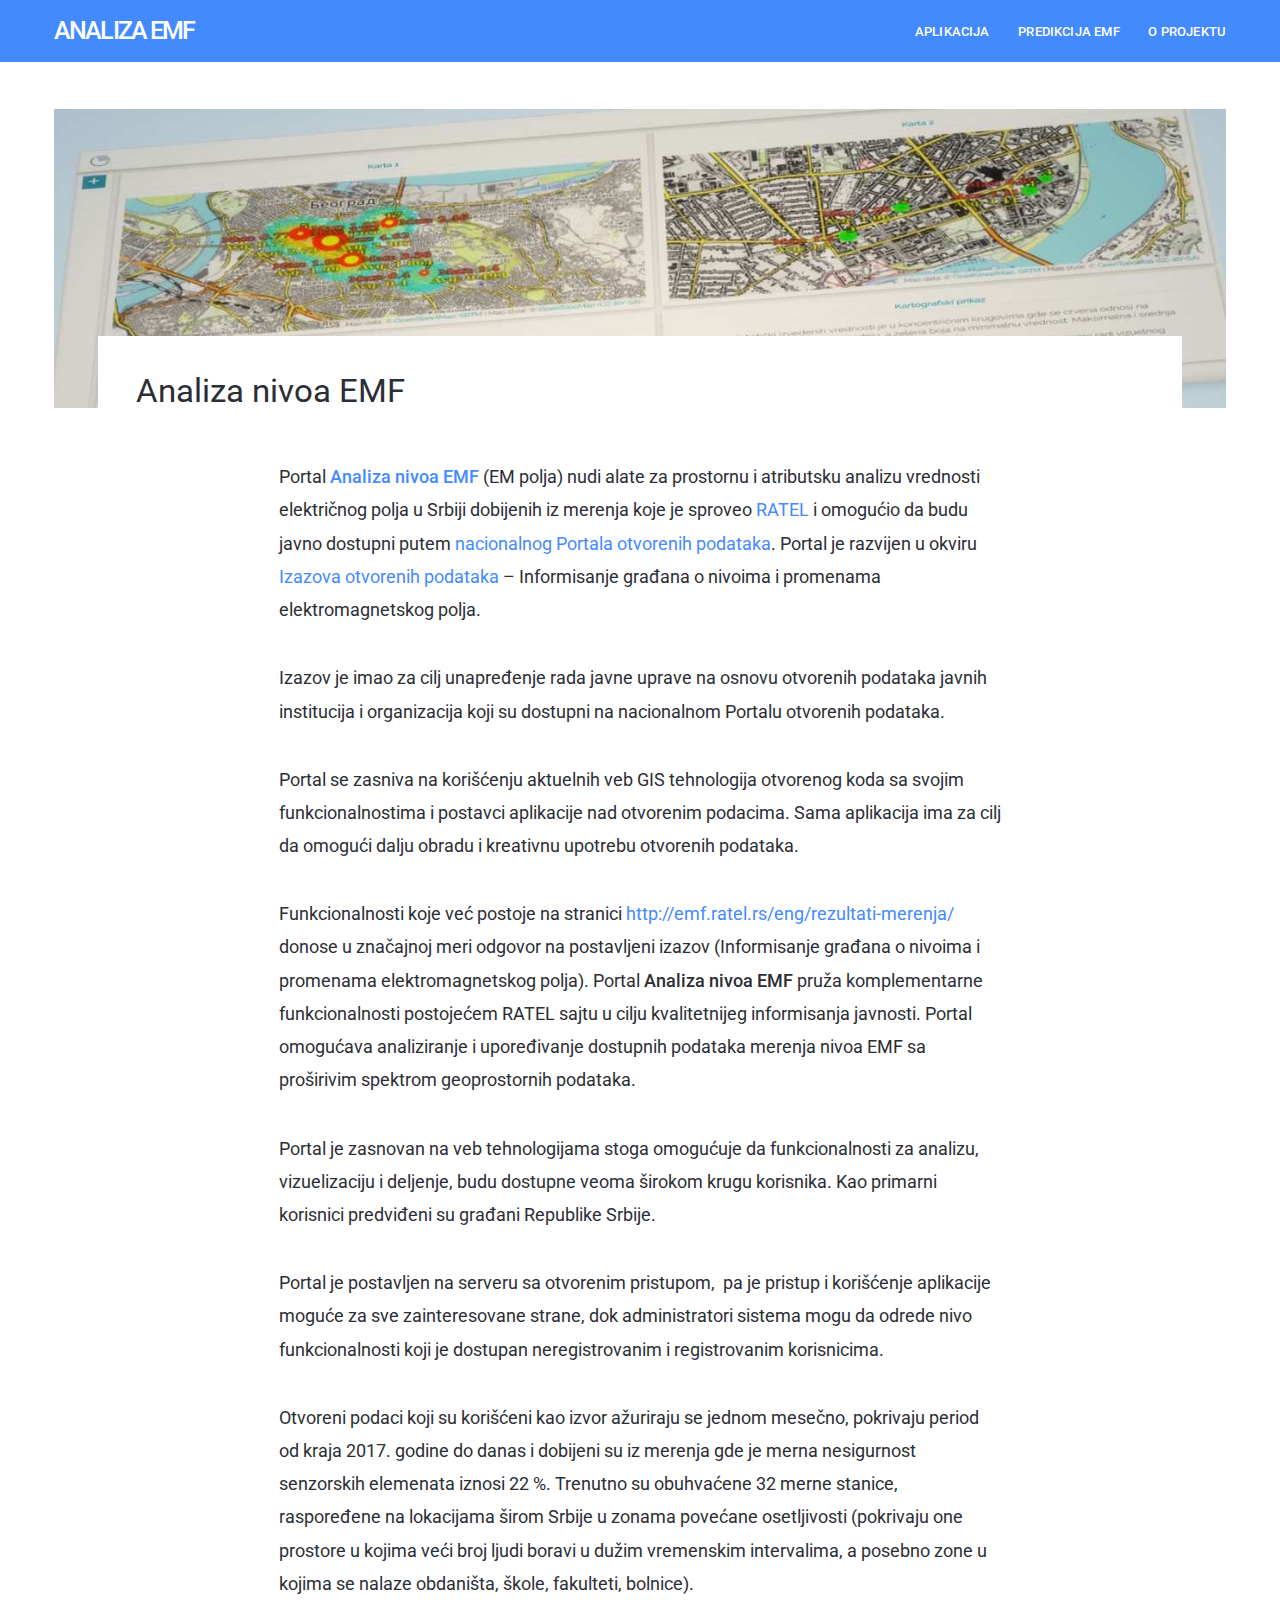
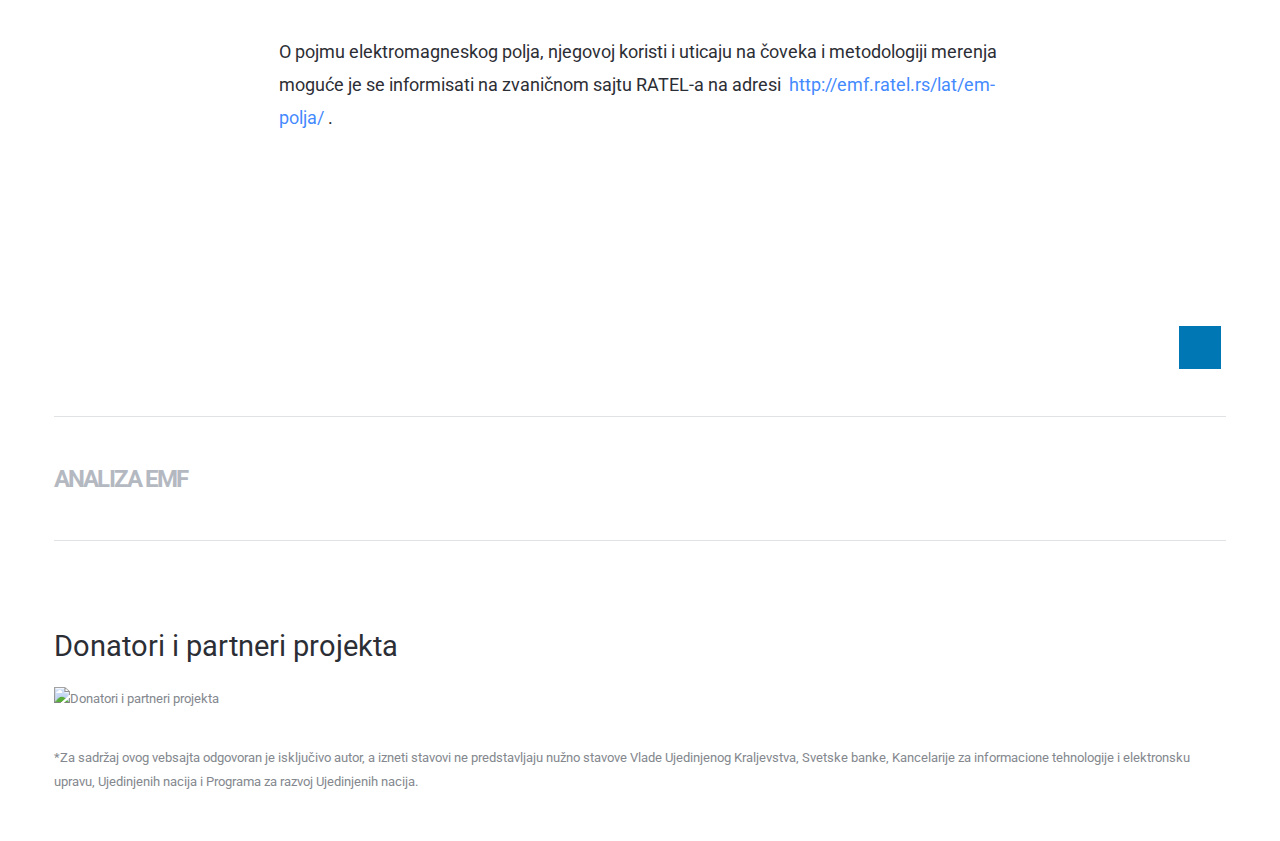
==== index.html @ 8dd2acf5 "Updated from Publii" ====
<!DOCTYPE html><html lang="sr"><head><meta charset="utf-8"><meta http-equiv="X-UA-Compatible" content="IE=edge"><meta name="viewport" content="width=device-width,initial-scale=1"><title>Analiza EMF</title><meta name="robots" content="index, follow"><meta name="generator" content="Publii Open-Source CMS for Static Site"><link rel="canonical" href="https://nikolakovacevic4github.github.io/AnalizaEMF/"><link rel="alternate" type="application/atom+xml" href="https://nikolakovacevic4github.github.io/AnalizaEMF/feed.xml"><link rel="alternate" type="application/json" href="https://nikolakovacevic4github.github.io/AnalizaEMF/feed.json"><meta property="og:title" content="Analiza EMF"><meta property="og:site_name" content="Analiza EMF"><meta property="og:description" content=""><meta property="og:url" content="https://nikolakovacevic4github.github.io/AnalizaEMF/"><meta property="og:type" content="website"><link rel="shortcut icon" href="https://nikolakovacevic4github.github.io/AnalizaEMF/media/website/favicon.png" type="image/png"><link rel="preconnect" href="https://fonts.gstatic.com/" crossorigin><link href="https://fonts.googleapis.com/css?family=Roboto:400,500&amp;subset=latin-ext&amp;display=swap" rel="stylesheet"><link rel="stylesheet" href="https://nikolakovacevic4github.github.io/AnalizaEMF/assets/css/style.css?v=e02e9b74ac409039eeaef59bd14a751e"><script type="application/ld+json">{"@context":"http://schema.org","@type":"Organization","name":"Analiza EMF","url":"https://nikolakovacevic4github.github.io/AnalizaEMF/"}</script><script async src="https://nikolakovacevic4github.github.io/AnalizaEMF/assets/js/lazysizes.min.js?v=300b16f1c14e1537e6b064f464ab33b1"></script></head><body><header class="topbar js-top is-sticky"><div class="topbar__inner"><a class="logo" href="https://nikolakovacevic4github.github.io/AnalizaEMF/">Analiza EMF</a><nav class="navbar js-navbar"><button class="navbar__toggle js-navbar__toggle">Menu</button><ul class="navbar__menu"><li><a href="https://nikolakovacevic4github.github.io/AnalizaEMF/analiza-emf-aplikacija.html" target="_self">Aplikacija</a></li><li><a href="https://nikolakovacevic4github.github.io/AnalizaEMF/predikcija-emf.html" target="_self">Predikcija EMF</a></li><li><a href="https://nikolakovacevic4github.github.io/AnalizaEMF/o-projektu.html" target="_self">O projektu</a></li></ul></nav></div></header><div class="content"><main class="main main--full"><article class="post"><figure class="post__featured-image" style="padding-bottom: calc(370/1454 * 100%)"><img class="lazyload" src="https://nikolakovacevic4github.github.io/AnalizaEMF/media/posts/1/responsive/EMFheader-xs.jpg" data-srcset="https://nikolakovacevic4github.github.io/AnalizaEMF/media/posts/1/responsive/EMFheader-xs.jpg 300w ,https://nikolakovacevic4github.github.io/AnalizaEMF/media/posts/1/responsive/EMFheader-sm.jpg 480w ,https://nikolakovacevic4github.github.io/AnalizaEMF/media/posts/1/responsive/EMFheader-md.jpg 768w ,https://nikolakovacevic4github.github.io/AnalizaEMF/media/posts/1/responsive/EMFheader-lg.jpg 1024w ,https://nikolakovacevic4github.github.io/AnalizaEMF/media/posts/1/responsive/EMFheader-xl.jpg 1360w ,https://nikolakovacevic4github.github.io/AnalizaEMF/media/posts/1/responsive/EMFheader-2xl.jpg 1600w" data-sizes="auto" alt=""></figure><header class="u-header post__header"><h1>Analiza nivoa EMF</h1></header><div class="post__entry u-inner"><p>Portal <strong><a href="http://emf.mslabs.in.rs:8082/ms2emf">Analiza nivoa EMF</a></strong> (EM polja) nudi alate za prostornu i atributsku analizu vrednosti električnog polja u Srbiji dobijenih iz merenja koje je sproveo <a href="https://www.ratel.rs/">RATEL </a>i omogućio da budu javno dostupni putem <a href="https://data.gov.rs/sr/">nacionalnog Portala otvorenih podataka</a>. Portal je razvijen u okviru <a href="http://www.rs.undp.org/content/serbia/sr/home/presscenter/articles/2019/odre_eni-pobednici--izazova--otvorenih-podataka.html">Izazova otvorenih podataka</a> – Informisanje građana o nivoima i promenama elektromagnetskog polja.</p><p>Izazov je imao za cilj unapređenje rada javne uprave na osnovu otvorenih podataka javnih institucija i organizacija koji su dostupni na nacionalnom Portalu otvorenih podataka. </p><p>Portal se zasniva na korišćenju aktuelnih veb GIS tehnologija otvorenog koda sa svojim funkcionalnostima i postavci aplikacije nad otvorenim podacima. Sama aplikacija ima za cilj da omogući dalju obradu i kreativnu upotrebu otvorenih podataka. </p><p>Funkcionalnosti koje već postoje na stranici <a href="http://emf.ratel.rs/eng/rezultati-merenja/">http://emf.ratel.rs/eng/rezultati-merenja/</a> donose u značajnoj meri odgovor na postavlјeni izazov (Informisanje građana o nivoima i promenama elektromagnetskog polja). Portal <strong>Analiza nivoa EMF </strong>pruža komplementarne funkcionalnosti postojećem RATEL sajtu u cilјu kvalitetnijeg informisanja javnosti. Portal omogućava analiziranje i upoređivanje dostupnih podataka merenja nivoa EMF sa proširivim spektrom geoprostornih podataka.</p><p>Portal je zasnovan na veb tehnologijama stoga omogućuje da funkcionalnosti za analizu, vizuelizaciju i deljenje, budu dostupne veoma širokom krugu korisnika. Kao primarni korisnici predviđeni su građani Republike Srbije.</p><p>Portal je postavlјen na serveru sa otvorenim pristupom,  pa je pristup i korišćenje aplikacije moguće za sve zainteresovane strane, dok administratori sistema mogu da odrede nivo funkcionalnosti koji je dostupan neregistrovanim i registrovanim korisnicima.</p><p>Otvoreni podaci koji su korišćeni kao izvor ažuriraju se jednom mesečno, pokrivaju period od kraja 2017. godine do danas i dobijeni su iz merenja gde je merna nesigurnost senzorskih elemenata iznosi 22 %. Trenutno su obuhvaćene 32 merne stanice, raspoređene na lokacijama širom Srbije u zonama povećane osetljivosti (pokrivaju one prostore u kojima veći broj ljudi boravi u dužim vremenskim intervalima, a posebno zone u kojima se nalaze obdaništa, škole, fakulteti, bolnice).</p><p>O pojmu elektromagneskog polja, njegovoj koristi i uticaju na čoveka i metodologiji merenja moguće je se informisati na zvaničnom sajtu RATEL-a na adresi  <a href="http://emf.ratel.rs/lat/em-polja/">http://emf.ratel.rs/lat/em-polja/</a> .</p><p> </p><p> </p></div><aside class="post__aside"><div class="post__share"><a href="http://www.linkedin.com/shareArticle?url=https%3A%2F%2Fnikolakovacevic4github.github.io%2FAnalizaEMF%2Fanaliza-nivoa-emf.html&amp;title=Analiza%20nivoa%20EMF" class="js-share linkedin" title="Share with LinkedIn" rel="nofollow noopener noreferrer"><svg class="u-icon"><use xlink:href="https://nikolakovacevic4github.github.io/AnalizaEMF/assets/svg/svg-map.svg#linkedin"/></svg></a></div></aside></article></main><footer class="footer"><a class="footer__logo" href="https://nikolakovacevic4github.github.io/AnalizaEMF/">Analiza EMF</a><nav><ul class="footer__nav"></ul></nav><div class="footer__copyright"><h2>Donatori i partneri projekta</h2><p><img class="align-justify" title="Donatori i partneri projekta" src="http://emf.mslabs.in.rs:8082/ms2emf/dist/MapStore2/web/client/product/plugins/attribution/geosolutions-brand.png" alt="Donatori i partneri projekta" width="658" height="120"></p><p>*Za sadržaj ovog vebsajta odgovoran je isključivo autor, a izneti stavovi ne predstavljaju nužno stavove Vlade Ujedinjenog Kraljevstva, Svetske banke, Kancelarije za informacione tehnologije i elektronsku upravu, Ujedinjenih nacija i Programa za razvoj Ujedinjenih nacija.</p></div></footer></div><script defer="defer" src="https://nikolakovacevic4github.github.io/AnalizaEMF/assets/js/jquery-3.2.1.slim.min.js?v=5f48fc77cac90c4778fa24ec9c57f37d"></script><script defer="defer" src="https://nikolakovacevic4github.github.io/AnalizaEMF/assets/js/scripts.min.js?v=07b53ae91f8045eab042a695e4a26034"></script></body></html>
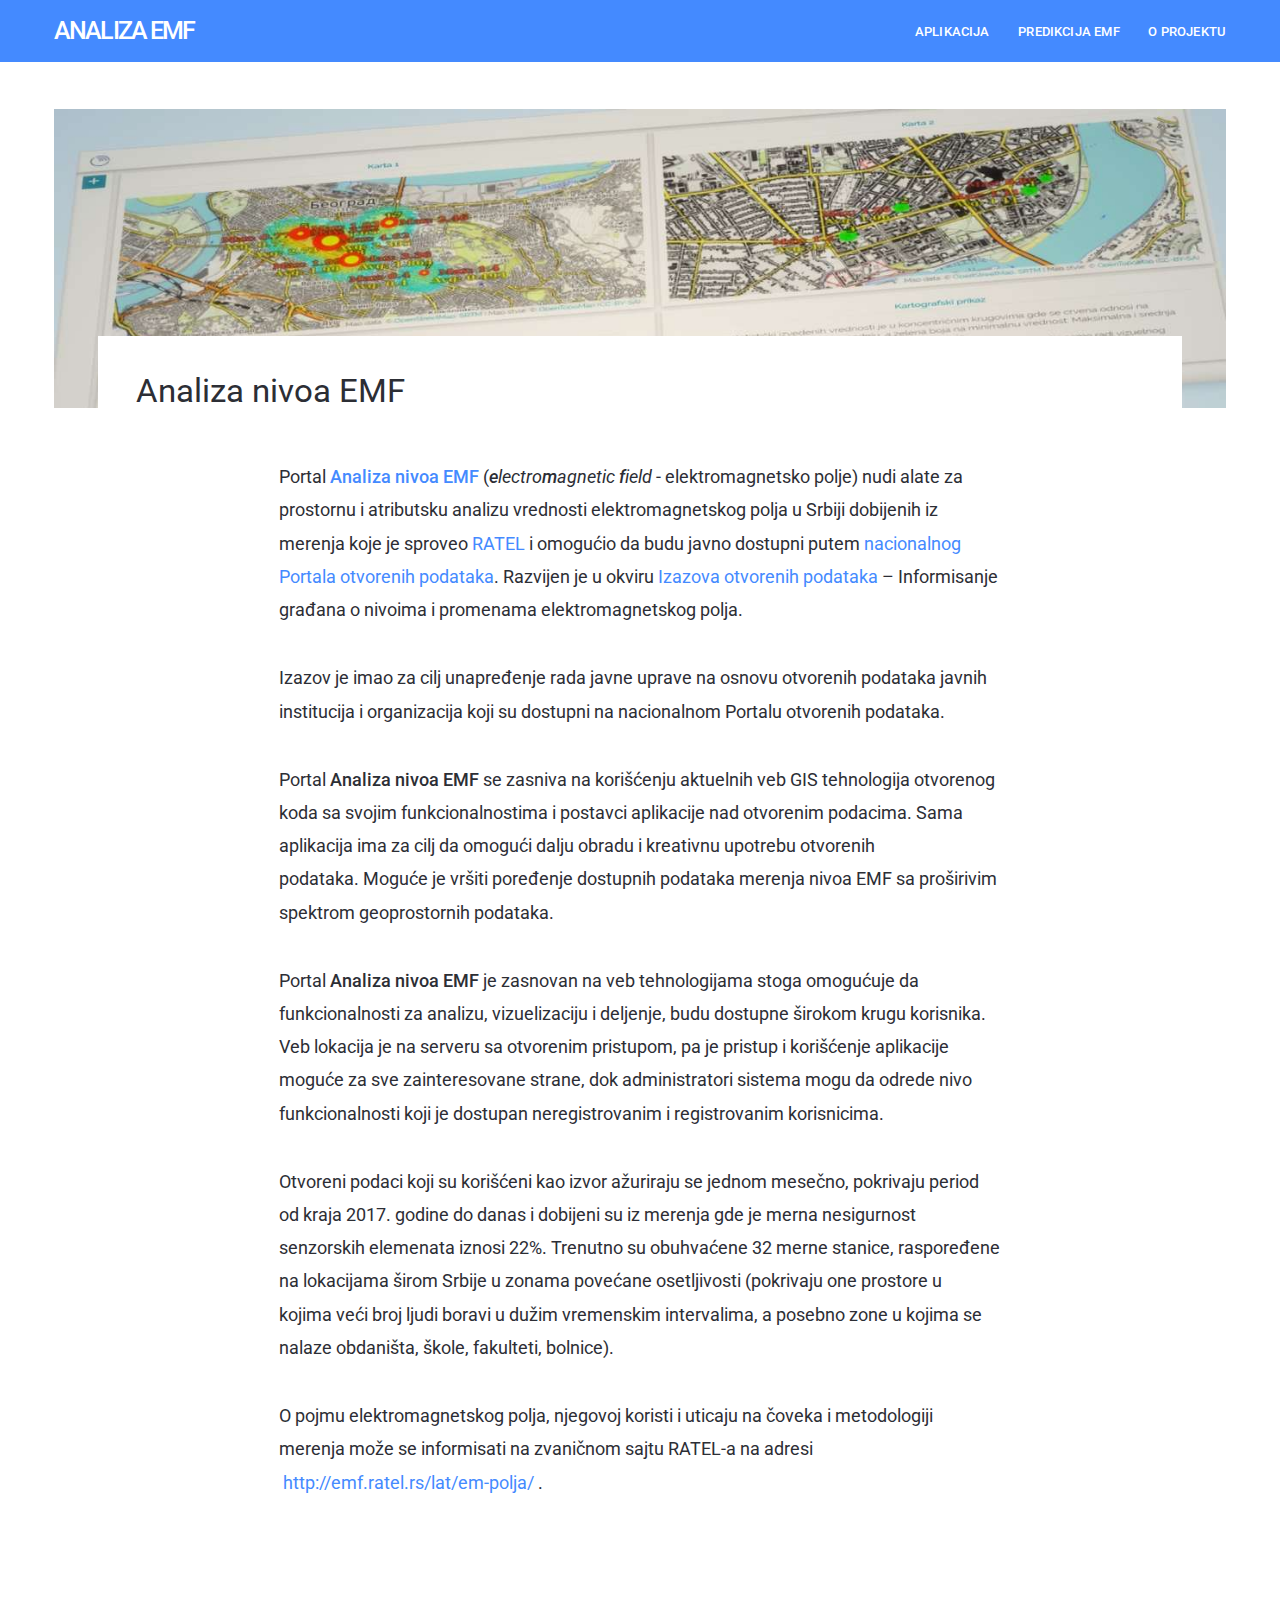
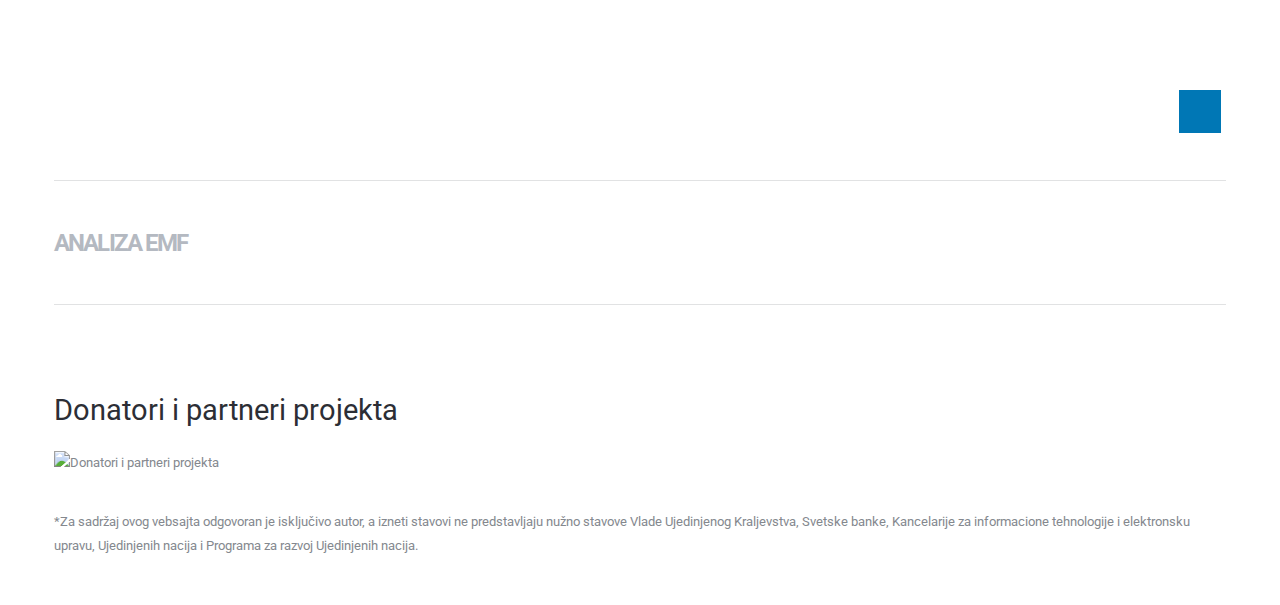
==== commit b9d5a5a1: "Updated from Publii" ====
--- a/index.html
+++ b/index.html
@@ -1 +1 @@
-<!DOCTYPE html><html lang="sr"><head><meta charset="utf-8"><meta http-equiv="X-UA-Compatible" content="IE=edge"><meta name="viewport" content="width=device-width,initial-scale=1"><title>Analiza EMF</title><meta name="robots" content="index, follow"><meta name="generator" content="Publii Open-Source CMS for Static Site"><link rel="canonical" href="https://nikolakovacevic4github.github.io/AnalizaEMF/"><link rel="alternate" type="application/atom+xml" href="https://nikolakovacevic4github.github.io/AnalizaEMF/feed.xml"><link rel="alternate" type="application/json" href="https://nikolakovacevic4github.github.io/AnalizaEMF/feed.json"><meta property="og:title" content="Analiza EMF"><meta property="og:site_name" content="Analiza EMF"><meta property="og:description" content=""><meta property="og:url" content="https://nikolakovacevic4github.github.io/AnalizaEMF/"><meta property="og:type" content="website"><link rel="shortcut icon" href="https://nikolakovacevic4github.github.io/AnalizaEMF/media/website/favicon.png" type="image/png"><link rel="preconnect" href="https://fonts.gstatic.com/" crossorigin><link href="https://fonts.googleapis.com/css?family=Roboto:400,500&amp;subset=latin-ext&amp;display=swap" rel="stylesheet"><link rel="stylesheet" href="https://nikolakovacevic4github.github.io/AnalizaEMF/assets/css/style.css?v=e02e9b74ac409039eeaef59bd14a751e"><script type="application/ld+json">{"@context":"http://schema.org","@type":"Organization","name":"Analiza EMF","url":"https://nikolakovacevic4github.github.io/AnalizaEMF/"}</script><script async src="https://nikolakovacevic4github.github.io/AnalizaEMF/assets/js/lazysizes.min.js?v=300b16f1c14e1537e6b064f464ab33b1"></script></head><body><header class="topbar js-top is-sticky"><div class="topbar__inner"><a class="logo" href="https://nikolakovacevic4github.github.io/AnalizaEMF/">Analiza EMF</a><nav class="navbar js-navbar"><button class="navbar__toggle js-navbar__toggle">Menu</button><ul class="navbar__menu"><li><a href="https://nikolakovacevic4github.github.io/AnalizaEMF/analiza-emf-aplikacija.html" target="_self">Aplikacija</a></li><li><a href="https://nikolakovacevic4github.github.io/AnalizaEMF/predikcija-emf.html" target="_self">Predikcija EMF</a></li><li><a href="https://nikolakovacevic4github.github.io/AnalizaEMF/o-projektu.html" target="_self">O projektu</a></li></ul></nav></div></header><div class="content"><main class="main main--full"><article class="post"><figure class="post__featured-image" style="padding-bottom: calc(370/1454 * 100%)"><img class="lazyload" src="https://nikolakovacevic4github.github.io/AnalizaEMF/media/posts/1/responsive/EMFheader-xs.jpg" data-srcset="https://nikolakovacevic4github.github.io/AnalizaEMF/media/posts/1/responsive/EMFheader-xs.jpg 300w ,https://nikolakovacevic4github.github.io/AnalizaEMF/media/posts/1/responsive/EMFheader-sm.jpg 480w ,https://nikolakovacevic4github.github.io/AnalizaEMF/media/posts/1/responsive/EMFheader-md.jpg 768w ,https://nikolakovacevic4github.github.io/AnalizaEMF/media/posts/1/responsive/EMFheader-lg.jpg 1024w ,https://nikolakovacevic4github.github.io/AnalizaEMF/media/posts/1/responsive/EMFheader-xl.jpg 1360w ,https://nikolakovacevic4github.github.io/AnalizaEMF/media/posts/1/responsive/EMFheader-2xl.jpg 1600w" data-sizes="auto" alt=""></figure><header class="u-header post__header"><h1>Analiza nivoa EMF</h1></header><div class="post__entry u-inner"><p>Portal <strong><a href="http://emf.mslabs.in.rs:8082/ms2emf">Analiza nivoa EMF</a></strong> (EM polja) nudi alate za prostornu i atributsku analizu vrednosti električnog polja u Srbiji dobijenih iz merenja koje je sproveo <a href="https://www.ratel.rs/">RATEL </a>i omogućio da budu javno dostupni putem <a href="https://data.gov.rs/sr/">nacionalnog Portala otvorenih podataka</a>. Portal je razvijen u okviru <a href="http://www.rs.undp.org/content/serbia/sr/home/presscenter/articles/2019/odre_eni-pobednici--izazova--otvorenih-podataka.html">Izazova otvorenih podataka</a> – Informisanje građana o nivoima i promenama elektromagnetskog polja.</p><p>Izazov je imao za cilj unapređenje rada javne uprave na osnovu otvorenih podataka javnih institucija i organizacija koji su dostupni na nacionalnom Portalu otvorenih podataka. </p><p>Portal se zasniva na korišćenju aktuelnih veb GIS tehnologija otvorenog koda sa svojim funkcionalnostima i postavci aplikacije nad otvorenim podacima. Sama aplikacija ima za cilj da omogući dalju obradu i kreativnu upotrebu otvorenih podataka. </p><p>Funkcionalnosti koje već postoje na stranici <a href="http://emf.ratel.rs/eng/rezultati-merenja/">http://emf.ratel.rs/eng/rezultati-merenja/</a> donose u značajnoj meri odgovor na postavlјeni izazov (Informisanje građana o nivoima i promenama elektromagnetskog polja). Portal <strong>Analiza nivoa EMF </strong>pruža komplementarne funkcionalnosti postojećem RATEL sajtu u cilјu kvalitetnijeg informisanja javnosti. Portal omogućava analiziranje i upoređivanje dostupnih podataka merenja nivoa EMF sa proširivim spektrom geoprostornih podataka.</p><p>Portal je zasnovan na veb tehnologijama stoga omogućuje da funkcionalnosti za analizu, vizuelizaciju i deljenje, budu dostupne veoma širokom krugu korisnika. Kao primarni korisnici predviđeni su građani Republike Srbije.</p><p>Portal je postavlјen na serveru sa otvorenim pristupom,  pa je pristup i korišćenje aplikacije moguće za sve zainteresovane strane, dok administratori sistema mogu da odrede nivo funkcionalnosti koji je dostupan neregistrovanim i registrovanim korisnicima.</p><p>Otvoreni podaci koji su korišćeni kao izvor ažuriraju se jednom mesečno, pokrivaju period od kraja 2017. godine do danas i dobijeni su iz merenja gde je merna nesigurnost senzorskih elemenata iznosi 22 %. Trenutno su obuhvaćene 32 merne stanice, raspoređene na lokacijama širom Srbije u zonama povećane osetljivosti (pokrivaju one prostore u kojima veći broj ljudi boravi u dužim vremenskim intervalima, a posebno zone u kojima se nalaze obdaništa, škole, fakulteti, bolnice).</p><p>O pojmu elektromagneskog polja, njegovoj koristi i uticaju na čoveka i metodologiji merenja moguće je se informisati na zvaničnom sajtu RATEL-a na adresi  <a href="http://emf.ratel.rs/lat/em-polja/">http://emf.ratel.rs/lat/em-polja/</a> .</p><p> </p><p> </p></div><aside class="post__aside"><div class="post__share"><a href="http://www.linkedin.com/shareArticle?url=https%3A%2F%2Fnikolakovacevic4github.github.io%2FAnalizaEMF%2Fanaliza-nivoa-emf.html&amp;title=Analiza%20nivoa%20EMF" class="js-share linkedin" title="Share with LinkedIn" rel="nofollow noopener noreferrer"><svg class="u-icon"><use xlink:href="https://nikolakovacevic4github.github.io/AnalizaEMF/assets/svg/svg-map.svg#linkedin"/></svg></a></div></aside></article></main><footer class="footer"><a class="footer__logo" href="https://nikolakovacevic4github.github.io/AnalizaEMF/">Analiza EMF</a><nav><ul class="footer__nav"></ul></nav><div class="footer__copyright"><h2>Donatori i partneri projekta</h2><p><img class="align-justify" title="Donatori i partneri projekta" src="http://emf.mslabs.in.rs:8082/ms2emf/dist/MapStore2/web/client/product/plugins/attribution/geosolutions-brand.png" alt="Donatori i partneri projekta" width="658" height="120"></p><p>*Za sadržaj ovog vebsajta odgovoran je isključivo autor, a izneti stavovi ne predstavljaju nužno stavove Vlade Ujedinjenog Kraljevstva, Svetske banke, Kancelarije za informacione tehnologije i elektronsku upravu, Ujedinjenih nacija i Programa za razvoj Ujedinjenih nacija.</p></div></footer></div><script defer="defer" src="https://nikolakovacevic4github.github.io/AnalizaEMF/assets/js/jquery-3.2.1.slim.min.js?v=5f48fc77cac90c4778fa24ec9c57f37d"></script><script defer="defer" src="https://nikolakovacevic4github.github.io/AnalizaEMF/assets/js/scripts.min.js?v=07b53ae91f8045eab042a695e4a26034"></script></body></html>+<!DOCTYPE html><html lang="sr"><head><meta charset="utf-8"><meta http-equiv="X-UA-Compatible" content="IE=edge"><meta name="viewport" content="width=device-width,initial-scale=1"><title>Analiza EMF</title><meta name="robots" content="index, follow"><meta name="generator" content="Publii Open-Source CMS for Static Site"><link rel="canonical" href="https://nikolakovacevic4github.github.io/AnalizaEMF/"><link rel="alternate" type="application/atom+xml" href="https://nikolakovacevic4github.github.io/AnalizaEMF/feed.xml"><link rel="alternate" type="application/json" href="https://nikolakovacevic4github.github.io/AnalizaEMF/feed.json"><meta property="og:title" content="Analiza EMF"><meta property="og:site_name" content="Analiza EMF"><meta property="og:description" content=""><meta property="og:url" content="https://nikolakovacevic4github.github.io/AnalizaEMF/"><meta property="og:type" content="website"><link rel="shortcut icon" href="https://nikolakovacevic4github.github.io/AnalizaEMF/media/website/favicon.png" type="image/png"><link rel="preconnect" href="https://fonts.gstatic.com/" crossorigin><link href="https://fonts.googleapis.com/css?family=Roboto:400,500&amp;subset=latin-ext&amp;display=swap" rel="stylesheet"><link rel="stylesheet" href="https://nikolakovacevic4github.github.io/AnalizaEMF/assets/css/style.css?v=e02e9b74ac409039eeaef59bd14a751e"><script type="application/ld+json">{"@context":"http://schema.org","@type":"Organization","name":"Analiza EMF","url":"https://nikolakovacevic4github.github.io/AnalizaEMF/"}</script><script async src="https://nikolakovacevic4github.github.io/AnalizaEMF/assets/js/lazysizes.min.js?v=300b16f1c14e1537e6b064f464ab33b1"></script></head><body><header class="topbar js-top is-sticky"><div class="topbar__inner"><a class="logo" href="https://nikolakovacevic4github.github.io/AnalizaEMF/">Analiza EMF</a><nav class="navbar js-navbar"><button class="navbar__toggle js-navbar__toggle">Menu</button><ul class="navbar__menu"><li><a href="https://nikolakovacevic4github.github.io/AnalizaEMF/analiza-emf-aplikacija.html" target="_self">Aplikacija</a></li><li><a href="https://nikolakovacevic4github.github.io/AnalizaEMF/predikcija-emf.html" target="_self">Predikcija EMF</a></li><li><a href="https://nikolakovacevic4github.github.io/AnalizaEMF/o-projektu.html" target="_self">O projektu</a></li></ul></nav></div></header><div class="content"><main class="main main--full"><article class="post"><figure class="post__featured-image" style="padding-bottom: calc(370/1454 * 100%)"><img class="lazyload" src="https://nikolakovacevic4github.github.io/AnalizaEMF/media/posts/1/responsive/EMFheader-xs.jpg" data-srcset="https://nikolakovacevic4github.github.io/AnalizaEMF/media/posts/1/responsive/EMFheader-xs.jpg 300w ,https://nikolakovacevic4github.github.io/AnalizaEMF/media/posts/1/responsive/EMFheader-sm.jpg 480w ,https://nikolakovacevic4github.github.io/AnalizaEMF/media/posts/1/responsive/EMFheader-md.jpg 768w ,https://nikolakovacevic4github.github.io/AnalizaEMF/media/posts/1/responsive/EMFheader-lg.jpg 1024w ,https://nikolakovacevic4github.github.io/AnalizaEMF/media/posts/1/responsive/EMFheader-xl.jpg 1360w ,https://nikolakovacevic4github.github.io/AnalizaEMF/media/posts/1/responsive/EMFheader-2xl.jpg 1600w" data-sizes="auto" alt=""></figure><header class="u-header post__header"><h1>Analiza nivoa EMF</h1></header><div class="post__entry u-inner"><p>Portal <strong><a href="http://emf.mslabs.in.rs:8082/ms2emf">Analiza nivoa EMF</a></strong> (<em><strong>e</strong>lectro<strong>m</strong>agnetic <strong>f</strong>ield</em><strong> </strong>- elektromagnetsko polje) nudi alate za prostornu i atributsku analizu vrednosti elektromagnetskog polja u Srbiji dobijenih iz merenja koje je sproveo <a href="https://www.ratel.rs/">RATEL </a>i omogućio da budu javno dostupni putem <a href="https://data.gov.rs/sr/">nacionalnog Portala otvorenih podataka</a>. Razvijen je u okviru <a href="http://www.rs.undp.org/content/serbia/sr/home/presscenter/articles/2019/odre_eni-pobednici--izazova--otvorenih-podataka.html">Izazova otvorenih podataka</a> – Informisanje građana o nivoima i promenama elektromagnetskog polja.</p><p>Izazov je imao za cilj unapređenje rada javne uprave na osnovu otvorenih podataka javnih institucija i organizacija koji su dostupni na nacionalnom Portalu otvorenih podataka. </p><p>Portal<strong> Analiza nivoa EMF</strong> se zasniva na korišćenju aktuelnih veb GIS tehnologija otvorenog koda sa svojim funkcionalnostima i postavci aplikacije nad otvorenim podacima. Sama aplikacija ima za cilj da omogući dalju obradu i kreativnu upotrebu otvorenih podataka. Moguće je vršiti poređenje dostupnih podataka merenja nivoa EMF sa proširivim spektrom geoprostornih podataka. </p><p>Portal <strong>Analiza nivoa EMF</strong> je zasnovan na veb tehnologijama stoga omogućuje da funkcionalnosti za analizu, vizuelizaciju i deljenje, budu dostupne širokom krugu korisnika. Veb lokacija je na serveru sa otvorenim pristupom, pa je pristup i korišćenje aplikacije moguće za sve zainteresovane strane, dok administratori sistema mogu da odrede nivo funkcionalnosti koji je dostupan neregistrovanim i registrovanim korisnicima.</p><p>Otvoreni podaci koji su korišćeni kao izvor ažuriraju se jednom mesečno, pokrivaju period od kraja 2017. godine do danas i dobijeni su iz merenja gde je merna nesigurnost senzorskih elemenata iznosi 22%. Trenutno su obuhvaćene 32 merne stanice, raspoređene na lokacijama širom Srbije u zonama povećane osetljivosti (pokrivaju one prostore u kojima veći broj ljudi boravi u dužim vremenskim intervalima, a posebno zone u kojima se nalaze obdaništa, škole, fakulteti, bolnice).</p><p>O pojmu elektromagnetskog polja, njegovoj koristi i uticaju na čoveka i metodologiji merenja može se informisati na zvaničnom sajtu RATEL-a na adresi  <a href="http://emf.ratel.rs/lat/em-polja/">http://emf.ratel.rs/lat/em-polja/</a> .</p><p> </p><p> </p></div><aside class="post__aside"><div class="post__share"><a href="http://www.linkedin.com/shareArticle?url=https%3A%2F%2Fnikolakovacevic4github.github.io%2FAnalizaEMF%2Fanaliza-nivoa-emf.html&amp;title=Analiza%20nivoa%20EMF" class="js-share linkedin" title="Share with LinkedIn" rel="nofollow noopener noreferrer"><svg class="u-icon"><use xlink:href="https://nikolakovacevic4github.github.io/AnalizaEMF/assets/svg/svg-map.svg#linkedin"/></svg></a></div></aside></article></main><footer class="footer"><a class="footer__logo" href="https://nikolakovacevic4github.github.io/AnalizaEMF/">Analiza EMF</a><nav><ul class="footer__nav"></ul></nav><div class="footer__copyright"><h2>Donatori i partneri projekta</h2><p><img class="align-justify" title="Donatori i partneri projekta" src="http://emf.mslabs.in.rs:8082/ms2emf/dist/MapStore2/web/client/product/plugins/attribution/geosolutions-brand.png" alt="Donatori i partneri projekta" width="658" height="120"></p><p>*Za sadržaj ovog vebsajta odgovoran je isključivo autor, a izneti stavovi ne predstavljaju nužno stavove Vlade Ujedinjenog Kraljevstva, Svetske banke, Kancelarije za informacione tehnologije i elektronsku upravu, Ujedinjenih nacija i Programa za razvoj Ujedinjenih nacija.</p></div></footer></div><script defer="defer" src="https://nikolakovacevic4github.github.io/AnalizaEMF/assets/js/jquery-3.2.1.slim.min.js?v=5f48fc77cac90c4778fa24ec9c57f37d"></script><script defer="defer" src="https://nikolakovacevic4github.github.io/AnalizaEMF/assets/js/scripts.min.js?v=07b53ae91f8045eab042a695e4a26034"></script></body></html>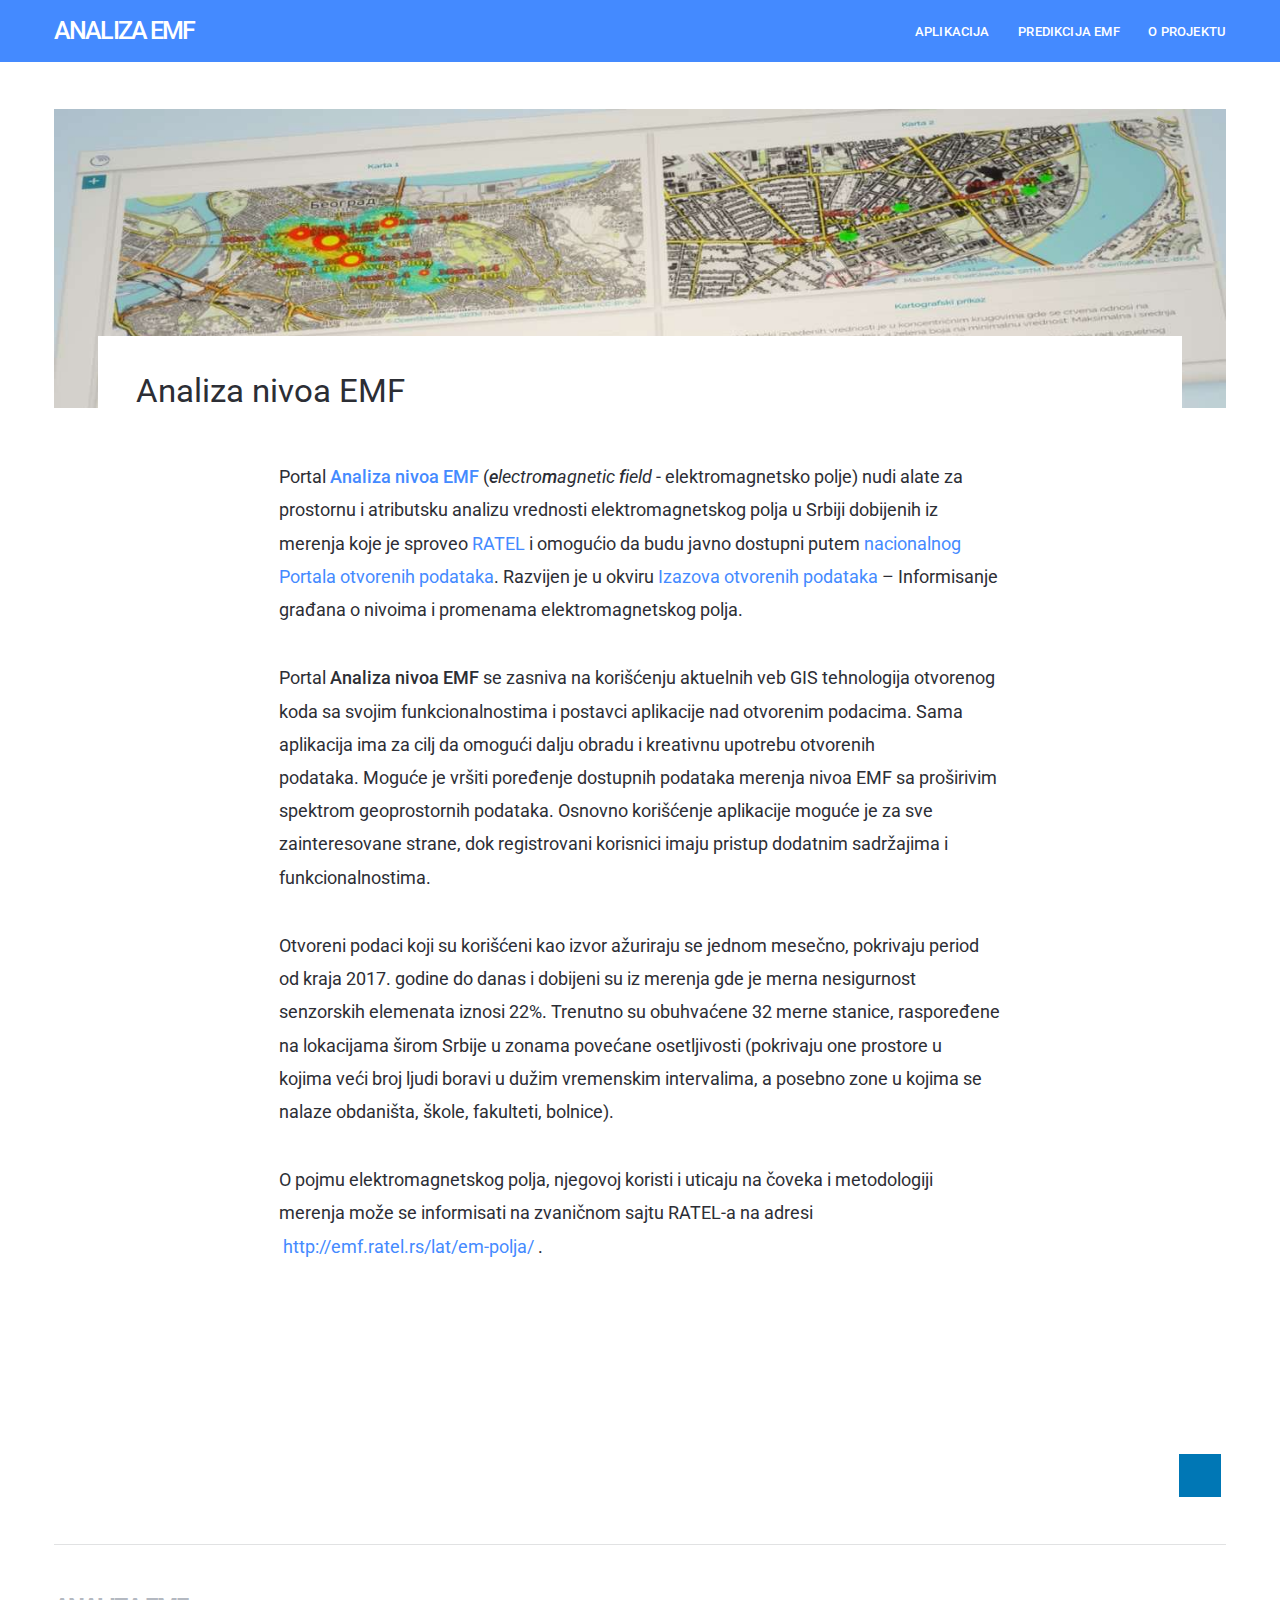
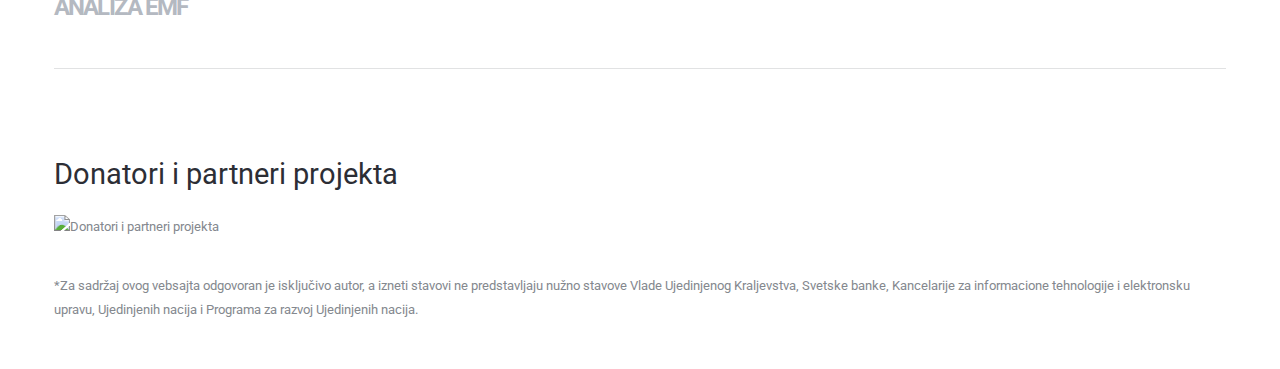
==== commit 41666e43: "Updated from Publii" ====
--- a/index.html
+++ b/index.html
@@ -1 +1 @@
-<!DOCTYPE html><html lang="sr"><head><meta charset="utf-8"><meta http-equiv="X-UA-Compatible" content="IE=edge"><meta name="viewport" content="width=device-width,initial-scale=1"><title>Analiza EMF</title><meta name="robots" content="index, follow"><meta name="generator" content="Publii Open-Source CMS for Static Site"><link rel="canonical" href="https://nikolakovacevic4github.github.io/AnalizaEMF/"><link rel="alternate" type="application/atom+xml" href="https://nikolakovacevic4github.github.io/AnalizaEMF/feed.xml"><link rel="alternate" type="application/json" href="https://nikolakovacevic4github.github.io/AnalizaEMF/feed.json"><meta property="og:title" content="Analiza EMF"><meta property="og:site_name" content="Analiza EMF"><meta property="og:description" content=""><meta property="og:url" content="https://nikolakovacevic4github.github.io/AnalizaEMF/"><meta property="og:type" content="website"><link rel="shortcut icon" href="https://nikolakovacevic4github.github.io/AnalizaEMF/media/website/favicon.png" type="image/png"><link rel="preconnect" href="https://fonts.gstatic.com/" crossorigin><link href="https://fonts.googleapis.com/css?family=Roboto:400,500&amp;subset=latin-ext&amp;display=swap" rel="stylesheet"><link rel="stylesheet" href="https://nikolakovacevic4github.github.io/AnalizaEMF/assets/css/style.css?v=e02e9b74ac409039eeaef59bd14a751e"><script type="application/ld+json">{"@context":"http://schema.org","@type":"Organization","name":"Analiza EMF","url":"https://nikolakovacevic4github.github.io/AnalizaEMF/"}</script><script async src="https://nikolakovacevic4github.github.io/AnalizaEMF/assets/js/lazysizes.min.js?v=300b16f1c14e1537e6b064f464ab33b1"></script></head><body><header class="topbar js-top is-sticky"><div class="topbar__inner"><a class="logo" href="https://nikolakovacevic4github.github.io/AnalizaEMF/">Analiza EMF</a><nav class="navbar js-navbar"><button class="navbar__toggle js-navbar__toggle">Menu</button><ul class="navbar__menu"><li><a href="https://nikolakovacevic4github.github.io/AnalizaEMF/analiza-emf-aplikacija.html" target="_self">Aplikacija</a></li><li><a href="https://nikolakovacevic4github.github.io/AnalizaEMF/predikcija-emf.html" target="_self">Predikcija EMF</a></li><li><a href="https://nikolakovacevic4github.github.io/AnalizaEMF/o-projektu.html" target="_self">O projektu</a></li></ul></nav></div></header><div class="content"><main class="main main--full"><article class="post"><figure class="post__featured-image" style="padding-bottom: calc(370/1454 * 100%)"><img class="lazyload" src="https://nikolakovacevic4github.github.io/AnalizaEMF/media/posts/1/responsive/EMFheader-xs.jpg" data-srcset="https://nikolakovacevic4github.github.io/AnalizaEMF/media/posts/1/responsive/EMFheader-xs.jpg 300w ,https://nikolakovacevic4github.github.io/AnalizaEMF/media/posts/1/responsive/EMFheader-sm.jpg 480w ,https://nikolakovacevic4github.github.io/AnalizaEMF/media/posts/1/responsive/EMFheader-md.jpg 768w ,https://nikolakovacevic4github.github.io/AnalizaEMF/media/posts/1/responsive/EMFheader-lg.jpg 1024w ,https://nikolakovacevic4github.github.io/AnalizaEMF/media/posts/1/responsive/EMFheader-xl.jpg 1360w ,https://nikolakovacevic4github.github.io/AnalizaEMF/media/posts/1/responsive/EMFheader-2xl.jpg 1600w" data-sizes="auto" alt=""></figure><header class="u-header post__header"><h1>Analiza nivoa EMF</h1></header><div class="post__entry u-inner"><p>Portal <strong><a href="http://emf.mslabs.in.rs:8082/ms2emf">Analiza nivoa EMF</a></strong> (<em><strong>e</strong>lectro<strong>m</strong>agnetic <strong>f</strong>ield</em><strong> </strong>- elektromagnetsko polje) nudi alate za prostornu i atributsku analizu vrednosti elektromagnetskog polja u Srbiji dobijenih iz merenja koje je sproveo <a href="https://www.ratel.rs/">RATEL </a>i omogućio da budu javno dostupni putem <a href="https://data.gov.rs/sr/">nacionalnog Portala otvorenih podataka</a>. Razvijen je u okviru <a href="http://www.rs.undp.org/content/serbia/sr/home/presscenter/articles/2019/odre_eni-pobednici--izazova--otvorenih-podataka.html">Izazova otvorenih podataka</a> – Informisanje građana o nivoima i promenama elektromagnetskog polja.</p><p>Izazov je imao za cilj unapređenje rada javne uprave na osnovu otvorenih podataka javnih institucija i organizacija koji su dostupni na nacionalnom Portalu otvorenih podataka. </p><p>Portal<strong> Analiza nivoa EMF</strong> se zasniva na korišćenju aktuelnih veb GIS tehnologija otvorenog koda sa svojim funkcionalnostima i postavci aplikacije nad otvorenim podacima. Sama aplikacija ima za cilj da omogući dalju obradu i kreativnu upotrebu otvorenih podataka. Moguće je vršiti poređenje dostupnih podataka merenja nivoa EMF sa proširivim spektrom geoprostornih podataka. </p><p>Portal <strong>Analiza nivoa EMF</strong> je zasnovan na veb tehnologijama stoga omogućuje da funkcionalnosti za analizu, vizuelizaciju i deljenje, budu dostupne širokom krugu korisnika. Veb lokacija je na serveru sa otvorenim pristupom, pa je pristup i korišćenje aplikacije moguće za sve zainteresovane strane, dok administratori sistema mogu da odrede nivo funkcionalnosti koji je dostupan neregistrovanim i registrovanim korisnicima.</p><p>Otvoreni podaci koji su korišćeni kao izvor ažuriraju se jednom mesečno, pokrivaju period od kraja 2017. godine do danas i dobijeni su iz merenja gde je merna nesigurnost senzorskih elemenata iznosi 22%. Trenutno su obuhvaćene 32 merne stanice, raspoređene na lokacijama širom Srbije u zonama povećane osetljivosti (pokrivaju one prostore u kojima veći broj ljudi boravi u dužim vremenskim intervalima, a posebno zone u kojima se nalaze obdaništa, škole, fakulteti, bolnice).</p><p>O pojmu elektromagnetskog polja, njegovoj koristi i uticaju na čoveka i metodologiji merenja može se informisati na zvaničnom sajtu RATEL-a na adresi  <a href="http://emf.ratel.rs/lat/em-polja/">http://emf.ratel.rs/lat/em-polja/</a> .</p><p> </p><p> </p></div><aside class="post__aside"><div class="post__share"><a href="http://www.linkedin.com/shareArticle?url=https%3A%2F%2Fnikolakovacevic4github.github.io%2FAnalizaEMF%2Fanaliza-nivoa-emf.html&amp;title=Analiza%20nivoa%20EMF" class="js-share linkedin" title="Share with LinkedIn" rel="nofollow noopener noreferrer"><svg class="u-icon"><use xlink:href="https://nikolakovacevic4github.github.io/AnalizaEMF/assets/svg/svg-map.svg#linkedin"/></svg></a></div></aside></article></main><footer class="footer"><a class="footer__logo" href="https://nikolakovacevic4github.github.io/AnalizaEMF/">Analiza EMF</a><nav><ul class="footer__nav"></ul></nav><div class="footer__copyright"><h2>Donatori i partneri projekta</h2><p><img class="align-justify" title="Donatori i partneri projekta" src="http://emf.mslabs.in.rs:8082/ms2emf/dist/MapStore2/web/client/product/plugins/attribution/geosolutions-brand.png" alt="Donatori i partneri projekta" width="658" height="120"></p><p>*Za sadržaj ovog vebsajta odgovoran je isključivo autor, a izneti stavovi ne predstavljaju nužno stavove Vlade Ujedinjenog Kraljevstva, Svetske banke, Kancelarije za informacione tehnologije i elektronsku upravu, Ujedinjenih nacija i Programa za razvoj Ujedinjenih nacija.</p></div></footer></div><script defer="defer" src="https://nikolakovacevic4github.github.io/AnalizaEMF/assets/js/jquery-3.2.1.slim.min.js?v=5f48fc77cac90c4778fa24ec9c57f37d"></script><script defer="defer" src="https://nikolakovacevic4github.github.io/AnalizaEMF/assets/js/scripts.min.js?v=07b53ae91f8045eab042a695e4a26034"></script></body></html>+<!DOCTYPE html><html lang="sr"><head><meta charset="utf-8"><meta http-equiv="X-UA-Compatible" content="IE=edge"><meta name="viewport" content="width=device-width,initial-scale=1"><title>Analiza EMF</title><meta name="robots" content="index, follow"><meta name="generator" content="Publii Open-Source CMS for Static Site"><link rel="canonical" href="https://nikolakovacevic4github.github.io/AnalizaEMF/"><link rel="alternate" type="application/atom+xml" href="https://nikolakovacevic4github.github.io/AnalizaEMF/feed.xml"><link rel="alternate" type="application/json" href="https://nikolakovacevic4github.github.io/AnalizaEMF/feed.json"><meta property="og:title" content="Analiza EMF"><meta property="og:site_name" content="Analiza EMF"><meta property="og:description" content=""><meta property="og:url" content="https://nikolakovacevic4github.github.io/AnalizaEMF/"><meta property="og:type" content="website"><link rel="shortcut icon" href="https://nikolakovacevic4github.github.io/AnalizaEMF/media/website/favicon.png" type="image/png"><link rel="preconnect" href="https://fonts.gstatic.com/" crossorigin><link href="https://fonts.googleapis.com/css?family=Roboto:400,500&amp;subset=latin-ext&amp;display=swap" rel="stylesheet"><link rel="stylesheet" href="https://nikolakovacevic4github.github.io/AnalizaEMF/assets/css/style.css?v=e02e9b74ac409039eeaef59bd14a751e"><script type="application/ld+json">{"@context":"http://schema.org","@type":"Organization","name":"Analiza EMF","url":"https://nikolakovacevic4github.github.io/AnalizaEMF/"}</script><script async src="https://nikolakovacevic4github.github.io/AnalizaEMF/assets/js/lazysizes.min.js?v=300b16f1c14e1537e6b064f464ab33b1"></script></head><body><header class="topbar js-top is-sticky"><div class="topbar__inner"><a class="logo" href="https://nikolakovacevic4github.github.io/AnalizaEMF/">Analiza EMF</a><nav class="navbar js-navbar"><button class="navbar__toggle js-navbar__toggle">Menu</button><ul class="navbar__menu"><li><a href="https://nikolakovacevic4github.github.io/AnalizaEMF/analiza-emf-aplikacija.html" target="_self">Aplikacija</a></li><li><a href="https://nikolakovacevic4github.github.io/AnalizaEMF/predikcija-emf.html" target="_self">Predikcija EMF</a></li><li><a href="https://nikolakovacevic4github.github.io/AnalizaEMF/o-projektu.html" target="_self">O projektu</a></li></ul></nav></div></header><div class="content"><main class="main main--full"><article class="post"><figure class="post__featured-image" style="padding-bottom: calc(370/1454 * 100%)"><img class="lazyload" src="https://nikolakovacevic4github.github.io/AnalizaEMF/media/posts/1/responsive/EMFheader-xs.jpg" data-srcset="https://nikolakovacevic4github.github.io/AnalizaEMF/media/posts/1/responsive/EMFheader-xs.jpg 300w ,https://nikolakovacevic4github.github.io/AnalizaEMF/media/posts/1/responsive/EMFheader-sm.jpg 480w ,https://nikolakovacevic4github.github.io/AnalizaEMF/media/posts/1/responsive/EMFheader-md.jpg 768w ,https://nikolakovacevic4github.github.io/AnalizaEMF/media/posts/1/responsive/EMFheader-lg.jpg 1024w ,https://nikolakovacevic4github.github.io/AnalizaEMF/media/posts/1/responsive/EMFheader-xl.jpg 1360w ,https://nikolakovacevic4github.github.io/AnalizaEMF/media/posts/1/responsive/EMFheader-2xl.jpg 1600w" data-sizes="auto" alt=""></figure><header class="u-header post__header"><h1>Analiza nivoa EMF</h1></header><div class="post__entry u-inner"><p>Portal <strong><a href="http://emf.mslabs.in.rs:8082/ms2emf">Analiza nivoa EMF</a></strong> (<em><strong>e</strong>lectro<strong>m</strong>agnetic <strong>f</strong>ield</em><strong> </strong>- elektromagnetsko polje) nudi alate za prostornu i atributsku analizu vrednosti elektromagnetskog polja u Srbiji dobijenih iz merenja koje je sproveo <a href="https://www.ratel.rs/">RATEL </a>i omogućio da budu javno dostupni putem <a href="https://data.gov.rs/sr/">nacionalnog Portala otvorenih podataka</a>. Razvijen je u okviru <a href="http://www.rs.undp.org/content/serbia/sr/home/presscenter/articles/2019/odre_eni-pobednici--izazova--otvorenih-podataka.html">Izazova otvorenih podataka</a> – Informisanje građana o nivoima i promenama elektromagnetskog polja.</p><p>Portal<strong> Analiza nivoa EMF</strong> se zasniva na korišćenju aktuelnih veb GIS tehnologija otvorenog koda sa svojim funkcionalnostima i postavci aplikacije nad otvorenim podacima. Sama aplikacija ima za cilj da omogući dalju obradu i kreativnu upotrebu otvorenih podataka. Moguće je vršiti poređenje dostupnih podataka merenja nivoa EMF sa proširivim spektrom geoprostornih podataka. Osnovno korišćenje aplikacije moguće je za sve zainteresovane strane, dok registrovani korisnici imaju pristup dodatnim sadržajima i funkcionalnostima. </p><p>Otvoreni podaci koji su korišćeni kao izvor ažuriraju se jednom mesečno, pokrivaju period od kraja 2017. godine do danas i dobijeni su iz merenja gde je merna nesigurnost senzorskih elemenata iznosi 22%. Trenutno su obuhvaćene 32 merne stanice, raspoređene na lokacijama širom Srbije u zonama povećane osetljivosti (pokrivaju one prostore u kojima veći broj ljudi boravi u dužim vremenskim intervalima, a posebno zone u kojima se nalaze obdaništa, škole, fakulteti, bolnice).</p><p>O pojmu elektromagnetskog polja, njegovoj koristi i uticaju na čoveka i metodologiji merenja može se informisati na zvaničnom sajtu RATEL-a na adresi  <a href="http://emf.ratel.rs/lat/em-polja/">http://emf.ratel.rs/lat/em-polja/</a> .</p><p> </p><p> </p></div><aside class="post__aside"><div class="post__share"><a href="http://www.linkedin.com/shareArticle?url=https%3A%2F%2Fnikolakovacevic4github.github.io%2FAnalizaEMF%2Fanaliza-nivoa-emf.html&amp;title=Analiza%20nivoa%20EMF" class="js-share linkedin" title="Share with LinkedIn" rel="nofollow noopener noreferrer"><svg class="u-icon"><use xlink:href="https://nikolakovacevic4github.github.io/AnalizaEMF/assets/svg/svg-map.svg#linkedin"/></svg></a></div></aside></article></main><footer class="footer"><a class="footer__logo" href="https://nikolakovacevic4github.github.io/AnalizaEMF/">Analiza EMF</a><nav><ul class="footer__nav"></ul></nav><div class="footer__copyright"><h2>Donatori i partneri projekta</h2><p><img class="align-justify" title="Donatori i partneri projekta" src="http://emf.mslabs.in.rs:8082/ms2emf/dist/MapStore2/web/client/product/plugins/attribution/geosolutions-brand.png" alt="Donatori i partneri projekta" width="658" height="120"></p><p>*Za sadržaj ovog vebsajta odgovoran je isključivo autor, a izneti stavovi ne predstavljaju nužno stavove Vlade Ujedinjenog Kraljevstva, Svetske banke, Kancelarije za informacione tehnologije i elektronsku upravu, Ujedinjenih nacija i Programa za razvoj Ujedinjenih nacija.</p></div></footer></div><script defer="defer" src="https://nikolakovacevic4github.github.io/AnalizaEMF/assets/js/jquery-3.2.1.slim.min.js?v=5f48fc77cac90c4778fa24ec9c57f37d"></script><script defer="defer" src="https://nikolakovacevic4github.github.io/AnalizaEMF/assets/js/scripts.min.js?v=07b53ae91f8045eab042a695e4a26034"></script></body></html>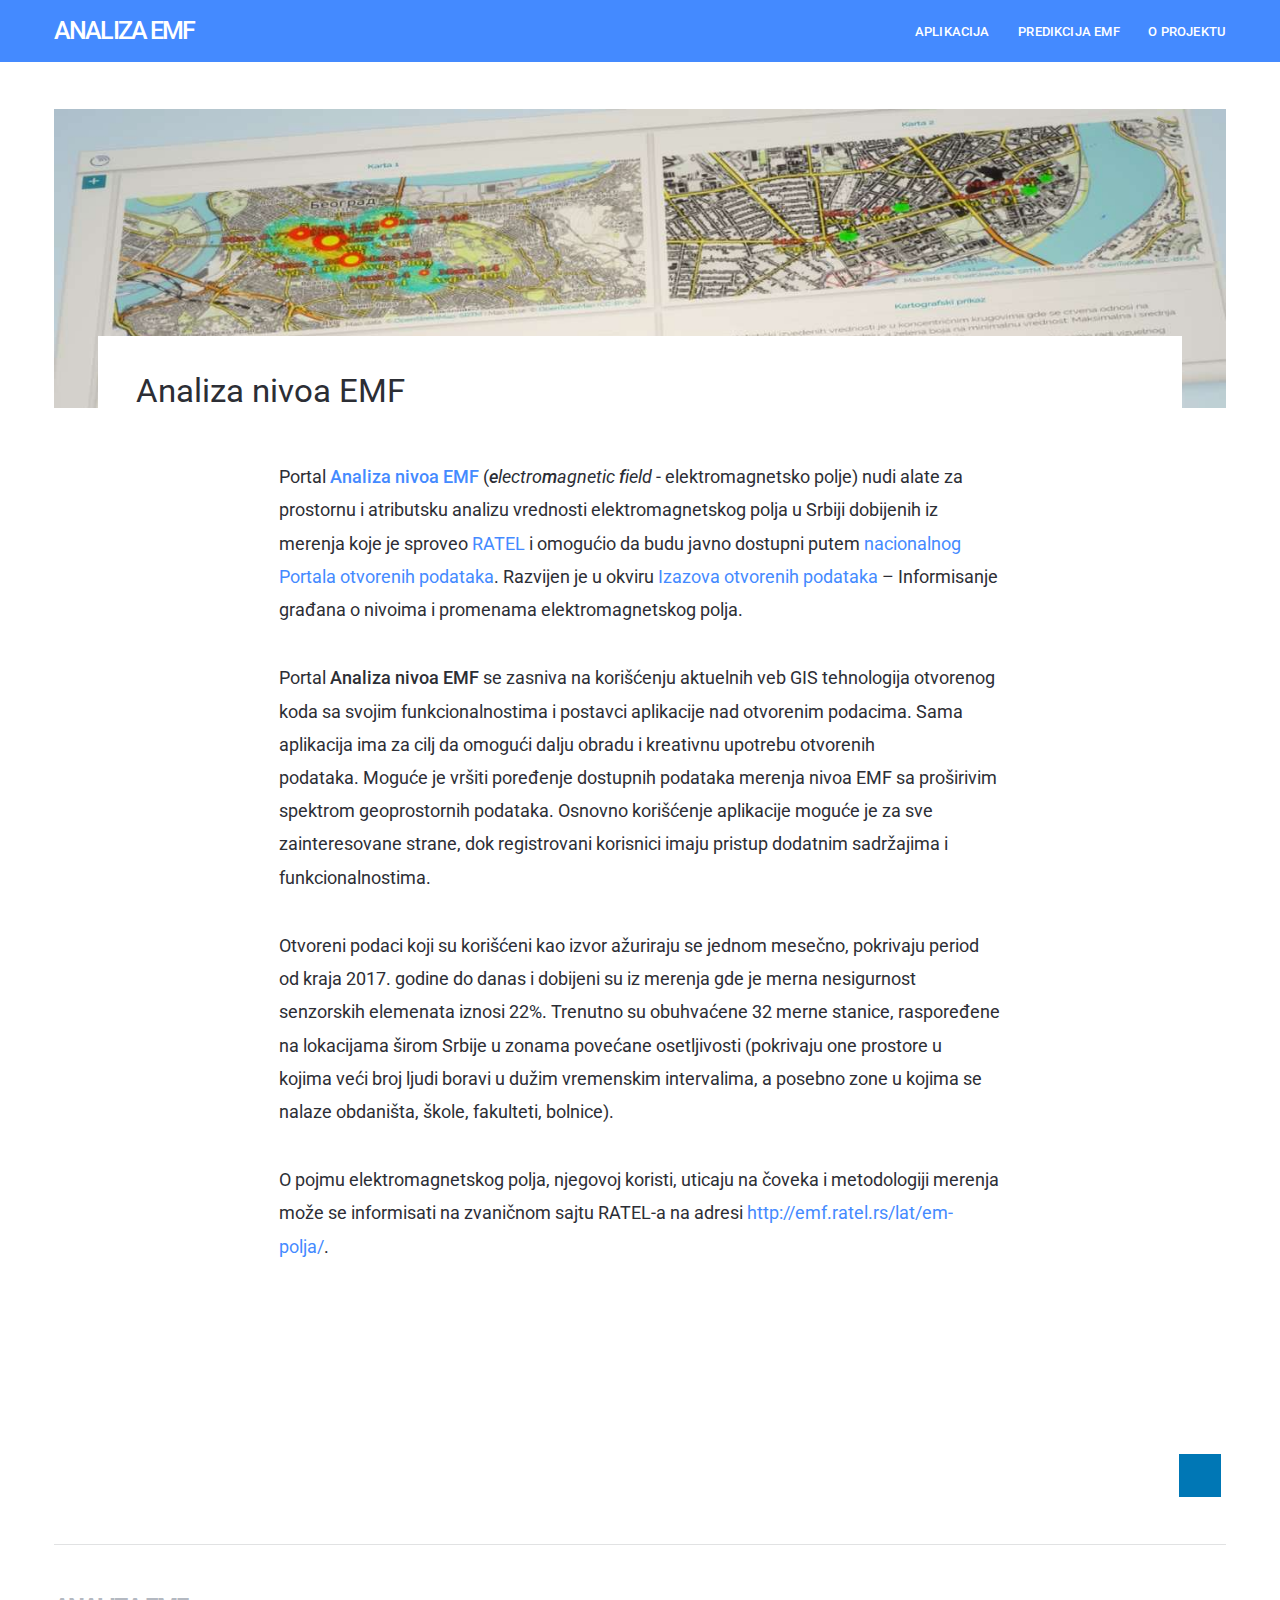
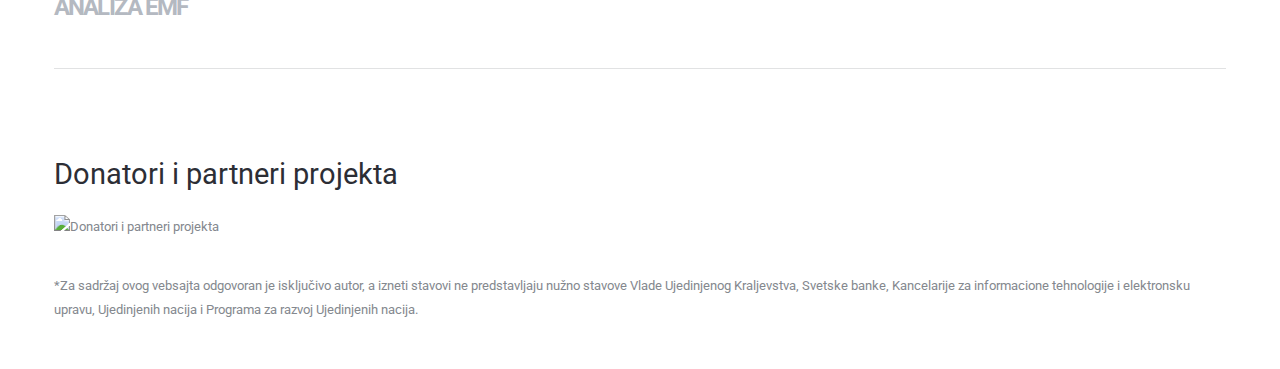
==== commit 9e6f2792: "Updated from Publii" ====
--- a/index.html
+++ b/index.html
@@ -1 +1 @@
-<!DOCTYPE html><html lang="sr"><head><meta charset="utf-8"><meta http-equiv="X-UA-Compatible" content="IE=edge"><meta name="viewport" content="width=device-width,initial-scale=1"><title>Analiza EMF</title><meta name="robots" content="index, follow"><meta name="generator" content="Publii Open-Source CMS for Static Site"><link rel="canonical" href="https://nikolakovacevic4github.github.io/AnalizaEMF/"><link rel="alternate" type="application/atom+xml" href="https://nikolakovacevic4github.github.io/AnalizaEMF/feed.xml"><link rel="alternate" type="application/json" href="https://nikolakovacevic4github.github.io/AnalizaEMF/feed.json"><meta property="og:title" content="Analiza EMF"><meta property="og:site_name" content="Analiza EMF"><meta property="og:description" content=""><meta property="og:url" content="https://nikolakovacevic4github.github.io/AnalizaEMF/"><meta property="og:type" content="website"><link rel="shortcut icon" href="https://nikolakovacevic4github.github.io/AnalizaEMF/media/website/favicon.png" type="image/png"><link rel="preconnect" href="https://fonts.gstatic.com/" crossorigin><link href="https://fonts.googleapis.com/css?family=Roboto:400,500&amp;subset=latin-ext&amp;display=swap" rel="stylesheet"><link rel="stylesheet" href="https://nikolakovacevic4github.github.io/AnalizaEMF/assets/css/style.css?v=e02e9b74ac409039eeaef59bd14a751e"><script type="application/ld+json">{"@context":"http://schema.org","@type":"Organization","name":"Analiza EMF","url":"https://nikolakovacevic4github.github.io/AnalizaEMF/"}</script><script async src="https://nikolakovacevic4github.github.io/AnalizaEMF/assets/js/lazysizes.min.js?v=300b16f1c14e1537e6b064f464ab33b1"></script></head><body><header class="topbar js-top is-sticky"><div class="topbar__inner"><a class="logo" href="https://nikolakovacevic4github.github.io/AnalizaEMF/">Analiza EMF</a><nav class="navbar js-navbar"><button class="navbar__toggle js-navbar__toggle">Menu</button><ul class="navbar__menu"><li><a href="https://nikolakovacevic4github.github.io/AnalizaEMF/analiza-emf-aplikacija.html" target="_self">Aplikacija</a></li><li><a href="https://nikolakovacevic4github.github.io/AnalizaEMF/predikcija-emf.html" target="_self">Predikcija EMF</a></li><li><a href="https://nikolakovacevic4github.github.io/AnalizaEMF/o-projektu.html" target="_self">O projektu</a></li></ul></nav></div></header><div class="content"><main class="main main--full"><article class="post"><figure class="post__featured-image" style="padding-bottom: calc(370/1454 * 100%)"><img class="lazyload" src="https://nikolakovacevic4github.github.io/AnalizaEMF/media/posts/1/responsive/EMFheader-xs.jpg" data-srcset="https://nikolakovacevic4github.github.io/AnalizaEMF/media/posts/1/responsive/EMFheader-xs.jpg 300w ,https://nikolakovacevic4github.github.io/AnalizaEMF/media/posts/1/responsive/EMFheader-sm.jpg 480w ,https://nikolakovacevic4github.github.io/AnalizaEMF/media/posts/1/responsive/EMFheader-md.jpg 768w ,https://nikolakovacevic4github.github.io/AnalizaEMF/media/posts/1/responsive/EMFheader-lg.jpg 1024w ,https://nikolakovacevic4github.github.io/AnalizaEMF/media/posts/1/responsive/EMFheader-xl.jpg 1360w ,https://nikolakovacevic4github.github.io/AnalizaEMF/media/posts/1/responsive/EMFheader-2xl.jpg 1600w" data-sizes="auto" alt=""></figure><header class="u-header post__header"><h1>Analiza nivoa EMF</h1></header><div class="post__entry u-inner"><p>Portal <strong><a href="http://emf.mslabs.in.rs:8082/ms2emf">Analiza nivoa EMF</a></strong> (<em><strong>e</strong>lectro<strong>m</strong>agnetic <strong>f</strong>ield</em><strong> </strong>- elektromagnetsko polje) nudi alate za prostornu i atributsku analizu vrednosti elektromagnetskog polja u Srbiji dobijenih iz merenja koje je sproveo <a href="https://www.ratel.rs/">RATEL </a>i omogućio da budu javno dostupni putem <a href="https://data.gov.rs/sr/">nacionalnog Portala otvorenih podataka</a>. Razvijen je u okviru <a href="http://www.rs.undp.org/content/serbia/sr/home/presscenter/articles/2019/odre_eni-pobednici--izazova--otvorenih-podataka.html">Izazova otvorenih podataka</a> – Informisanje građana o nivoima i promenama elektromagnetskog polja.</p><p>Portal<strong> Analiza nivoa EMF</strong> se zasniva na korišćenju aktuelnih veb GIS tehnologija otvorenog koda sa svojim funkcionalnostima i postavci aplikacije nad otvorenim podacima. Sama aplikacija ima za cilj da omogući dalju obradu i kreativnu upotrebu otvorenih podataka. Moguće je vršiti poređenje dostupnih podataka merenja nivoa EMF sa proširivim spektrom geoprostornih podataka. Osnovno korišćenje aplikacije moguće je za sve zainteresovane strane, dok registrovani korisnici imaju pristup dodatnim sadržajima i funkcionalnostima. </p><p>Otvoreni podaci koji su korišćeni kao izvor ažuriraju se jednom mesečno, pokrivaju period od kraja 2017. godine do danas i dobijeni su iz merenja gde je merna nesigurnost senzorskih elemenata iznosi 22%. Trenutno su obuhvaćene 32 merne stanice, raspoređene na lokacijama širom Srbije u zonama povećane osetljivosti (pokrivaju one prostore u kojima veći broj ljudi boravi u dužim vremenskim intervalima, a posebno zone u kojima se nalaze obdaništa, škole, fakulteti, bolnice).</p><p>O pojmu elektromagnetskog polja, njegovoj koristi i uticaju na čoveka i metodologiji merenja može se informisati na zvaničnom sajtu RATEL-a na adresi  <a href="http://emf.ratel.rs/lat/em-polja/">http://emf.ratel.rs/lat/em-polja/</a> .</p><p> </p><p> </p></div><aside class="post__aside"><div class="post__share"><a href="http://www.linkedin.com/shareArticle?url=https%3A%2F%2Fnikolakovacevic4github.github.io%2FAnalizaEMF%2Fanaliza-nivoa-emf.html&amp;title=Analiza%20nivoa%20EMF" class="js-share linkedin" title="Share with LinkedIn" rel="nofollow noopener noreferrer"><svg class="u-icon"><use xlink:href="https://nikolakovacevic4github.github.io/AnalizaEMF/assets/svg/svg-map.svg#linkedin"/></svg></a></div></aside></article></main><footer class="footer"><a class="footer__logo" href="https://nikolakovacevic4github.github.io/AnalizaEMF/">Analiza EMF</a><nav><ul class="footer__nav"></ul></nav><div class="footer__copyright"><h2>Donatori i partneri projekta</h2><p><img class="align-justify" title="Donatori i partneri projekta" src="http://emf.mslabs.in.rs:8082/ms2emf/dist/MapStore2/web/client/product/plugins/attribution/geosolutions-brand.png" alt="Donatori i partneri projekta" width="658" height="120"></p><p>*Za sadržaj ovog vebsajta odgovoran je isključivo autor, a izneti stavovi ne predstavljaju nužno stavove Vlade Ujedinjenog Kraljevstva, Svetske banke, Kancelarije za informacione tehnologije i elektronsku upravu, Ujedinjenih nacija i Programa za razvoj Ujedinjenih nacija.</p></div></footer></div><script defer="defer" src="https://nikolakovacevic4github.github.io/AnalizaEMF/assets/js/jquery-3.2.1.slim.min.js?v=5f48fc77cac90c4778fa24ec9c57f37d"></script><script defer="defer" src="https://nikolakovacevic4github.github.io/AnalizaEMF/assets/js/scripts.min.js?v=07b53ae91f8045eab042a695e4a26034"></script></body></html>+<!DOCTYPE html><html lang="sr"><head><meta charset="utf-8"><meta http-equiv="X-UA-Compatible" content="IE=edge"><meta name="viewport" content="width=device-width,initial-scale=1"><title>Analiza EMF</title><meta name="robots" content="index, follow"><meta name="generator" content="Publii Open-Source CMS for Static Site"><link rel="canonical" href="https://nikolakovacevic4github.github.io/AnalizaEMF/"><link rel="alternate" type="application/atom+xml" href="https://nikolakovacevic4github.github.io/AnalizaEMF/feed.xml"><link rel="alternate" type="application/json" href="https://nikolakovacevic4github.github.io/AnalizaEMF/feed.json"><meta property="og:title" content="Analiza EMF"><meta property="og:site_name" content="Analiza EMF"><meta property="og:description" content=""><meta property="og:url" content="https://nikolakovacevic4github.github.io/AnalizaEMF/"><meta property="og:type" content="website"><link rel="shortcut icon" href="https://nikolakovacevic4github.github.io/AnalizaEMF/media/website/favicon.png" type="image/png"><link rel="preconnect" href="https://fonts.gstatic.com/" crossorigin><link href="https://fonts.googleapis.com/css?family=Roboto:400,500&amp;subset=latin-ext&amp;display=swap" rel="stylesheet"><link rel="stylesheet" href="https://nikolakovacevic4github.github.io/AnalizaEMF/assets/css/style.css?v=e02e9b74ac409039eeaef59bd14a751e"><script type="application/ld+json">{"@context":"http://schema.org","@type":"Organization","name":"Analiza EMF","url":"https://nikolakovacevic4github.github.io/AnalizaEMF/"}</script><script async src="https://nikolakovacevic4github.github.io/AnalizaEMF/assets/js/lazysizes.min.js?v=300b16f1c14e1537e6b064f464ab33b1"></script></head><body><header class="topbar js-top is-sticky"><div class="topbar__inner"><a class="logo" href="https://nikolakovacevic4github.github.io/AnalizaEMF/">Analiza EMF</a><nav class="navbar js-navbar"><button class="navbar__toggle js-navbar__toggle">Menu</button><ul class="navbar__menu"><li><a href="https://nikolakovacevic4github.github.io/AnalizaEMF/analiza-emf-aplikacija.html" target="_self">Aplikacija</a></li><li><a href="https://nikolakovacevic4github.github.io/AnalizaEMF/predikcija-emf.html" target="_self">Predikcija EMF</a></li><li><a href="https://nikolakovacevic4github.github.io/AnalizaEMF/o-projektu.html" target="_self">O projektu</a></li></ul></nav></div></header><div class="content"><main class="main main--full"><article class="post"><figure class="post__featured-image" style="padding-bottom: calc(370/1454 * 100%)"><img class="lazyload" src="https://nikolakovacevic4github.github.io/AnalizaEMF/media/posts/1/responsive/EMFheader-xs.jpg" data-srcset="https://nikolakovacevic4github.github.io/AnalizaEMF/media/posts/1/responsive/EMFheader-xs.jpg 300w ,https://nikolakovacevic4github.github.io/AnalizaEMF/media/posts/1/responsive/EMFheader-sm.jpg 480w ,https://nikolakovacevic4github.github.io/AnalizaEMF/media/posts/1/responsive/EMFheader-md.jpg 768w ,https://nikolakovacevic4github.github.io/AnalizaEMF/media/posts/1/responsive/EMFheader-lg.jpg 1024w ,https://nikolakovacevic4github.github.io/AnalizaEMF/media/posts/1/responsive/EMFheader-xl.jpg 1360w ,https://nikolakovacevic4github.github.io/AnalizaEMF/media/posts/1/responsive/EMFheader-2xl.jpg 1600w" data-sizes="auto" alt=""></figure><header class="u-header post__header"><h1>Analiza nivoa EMF</h1></header><div class="post__entry u-inner"><p>Portal <strong><a href="http://emf.mslabs.in.rs:8082/ms2emf">Analiza nivoa EMF</a></strong> (<em><strong>e</strong>lectro<strong>m</strong>agnetic <strong>f</strong>ield</em><strong> </strong>- elektromagnetsko polje) nudi alate za prostornu i atributsku analizu vrednosti elektromagnetskog polja u Srbiji dobijenih iz merenja koje je sproveo <a href="https://www.ratel.rs/">RATEL </a>i omogućio da budu javno dostupni putem <a href="https://data.gov.rs/sr/">nacionalnog Portala otvorenih podataka</a>. Razvijen je u okviru <a href="http://www.rs.undp.org/content/serbia/sr/home/presscenter/articles/2019/odre_eni-pobednici--izazova--otvorenih-podataka.html">Izazova otvorenih podataka</a> – Informisanje građana o nivoima i promenama elektromagnetskog polja.</p><p>Portal<strong> Analiza nivoa EMF</strong> se zasniva na korišćenju aktuelnih veb GIS tehnologija otvorenog koda sa svojim funkcionalnostima i postavci aplikacije nad otvorenim podacima. Sama aplikacija ima za cilj da omogući dalju obradu i kreativnu upotrebu otvorenih podataka. Moguće je vršiti poređenje dostupnih podataka merenja nivoa EMF sa proširivim spektrom geoprostornih podataka. Osnovno korišćenje aplikacije moguće je za sve zainteresovane strane, dok registrovani korisnici imaju pristup dodatnim sadržajima i funkcionalnostima. </p><p>Otvoreni podaci koji su korišćeni kao izvor ažuriraju se jednom mesečno, pokrivaju period od kraja 2017. godine do danas i dobijeni su iz merenja gde je merna nesigurnost senzorskih elemenata iznosi 22%. Trenutno su obuhvaćene 32 merne stanice, raspoređene na lokacijama širom Srbije u zonama povećane osetljivosti (pokrivaju one prostore u kojima veći broj ljudi boravi u dužim vremenskim intervalima, a posebno zone u kojima se nalaze obdaništa, škole, fakulteti, bolnice).</p><p>O pojmu elektromagnetskog polja, njegovoj koristi, uticaju na čoveka i metodologiji merenja može se informisati na zvaničnom sajtu RATEL-a na adresi <a href="http://emf.ratel.rs/lat/em-polja/">http://emf.ratel.rs/lat/em-polja/</a>.</p><p> </p><p> </p></div><aside class="post__aside"><div class="post__share"><a href="http://www.linkedin.com/shareArticle?url=https%3A%2F%2Fnikolakovacevic4github.github.io%2FAnalizaEMF%2Fanaliza-nivoa-emf.html&amp;title=Analiza%20nivoa%20EMF" class="js-share linkedin" title="Share with LinkedIn" rel="nofollow noopener noreferrer"><svg class="u-icon"><use xlink:href="https://nikolakovacevic4github.github.io/AnalizaEMF/assets/svg/svg-map.svg#linkedin"/></svg></a></div></aside></article></main><footer class="footer"><a class="footer__logo" href="https://nikolakovacevic4github.github.io/AnalizaEMF/">Analiza EMF</a><nav><ul class="footer__nav"></ul></nav><div class="footer__copyright"><h2>Donatori i partneri projekta</h2><p><img class="align-justify" title="Donatori i partneri projekta" src="http://emf.mslabs.in.rs:8082/ms2emf/dist/MapStore2/web/client/product/plugins/attribution/geosolutions-brand.png" alt="Donatori i partneri projekta" width="658" height="120"></p><p>*Za sadržaj ovog vebsajta odgovoran je isključivo autor, a izneti stavovi ne predstavljaju nužno stavove Vlade Ujedinjenog Kraljevstva, Svetske banke, Kancelarije za informacione tehnologije i elektronsku upravu, Ujedinjenih nacija i Programa za razvoj Ujedinjenih nacija.</p></div></footer></div><script defer="defer" src="https://nikolakovacevic4github.github.io/AnalizaEMF/assets/js/jquery-3.2.1.slim.min.js?v=5f48fc77cac90c4778fa24ec9c57f37d"></script><script defer="defer" src="https://nikolakovacevic4github.github.io/AnalizaEMF/assets/js/scripts.min.js?v=07b53ae91f8045eab042a695e4a26034"></script></body></html>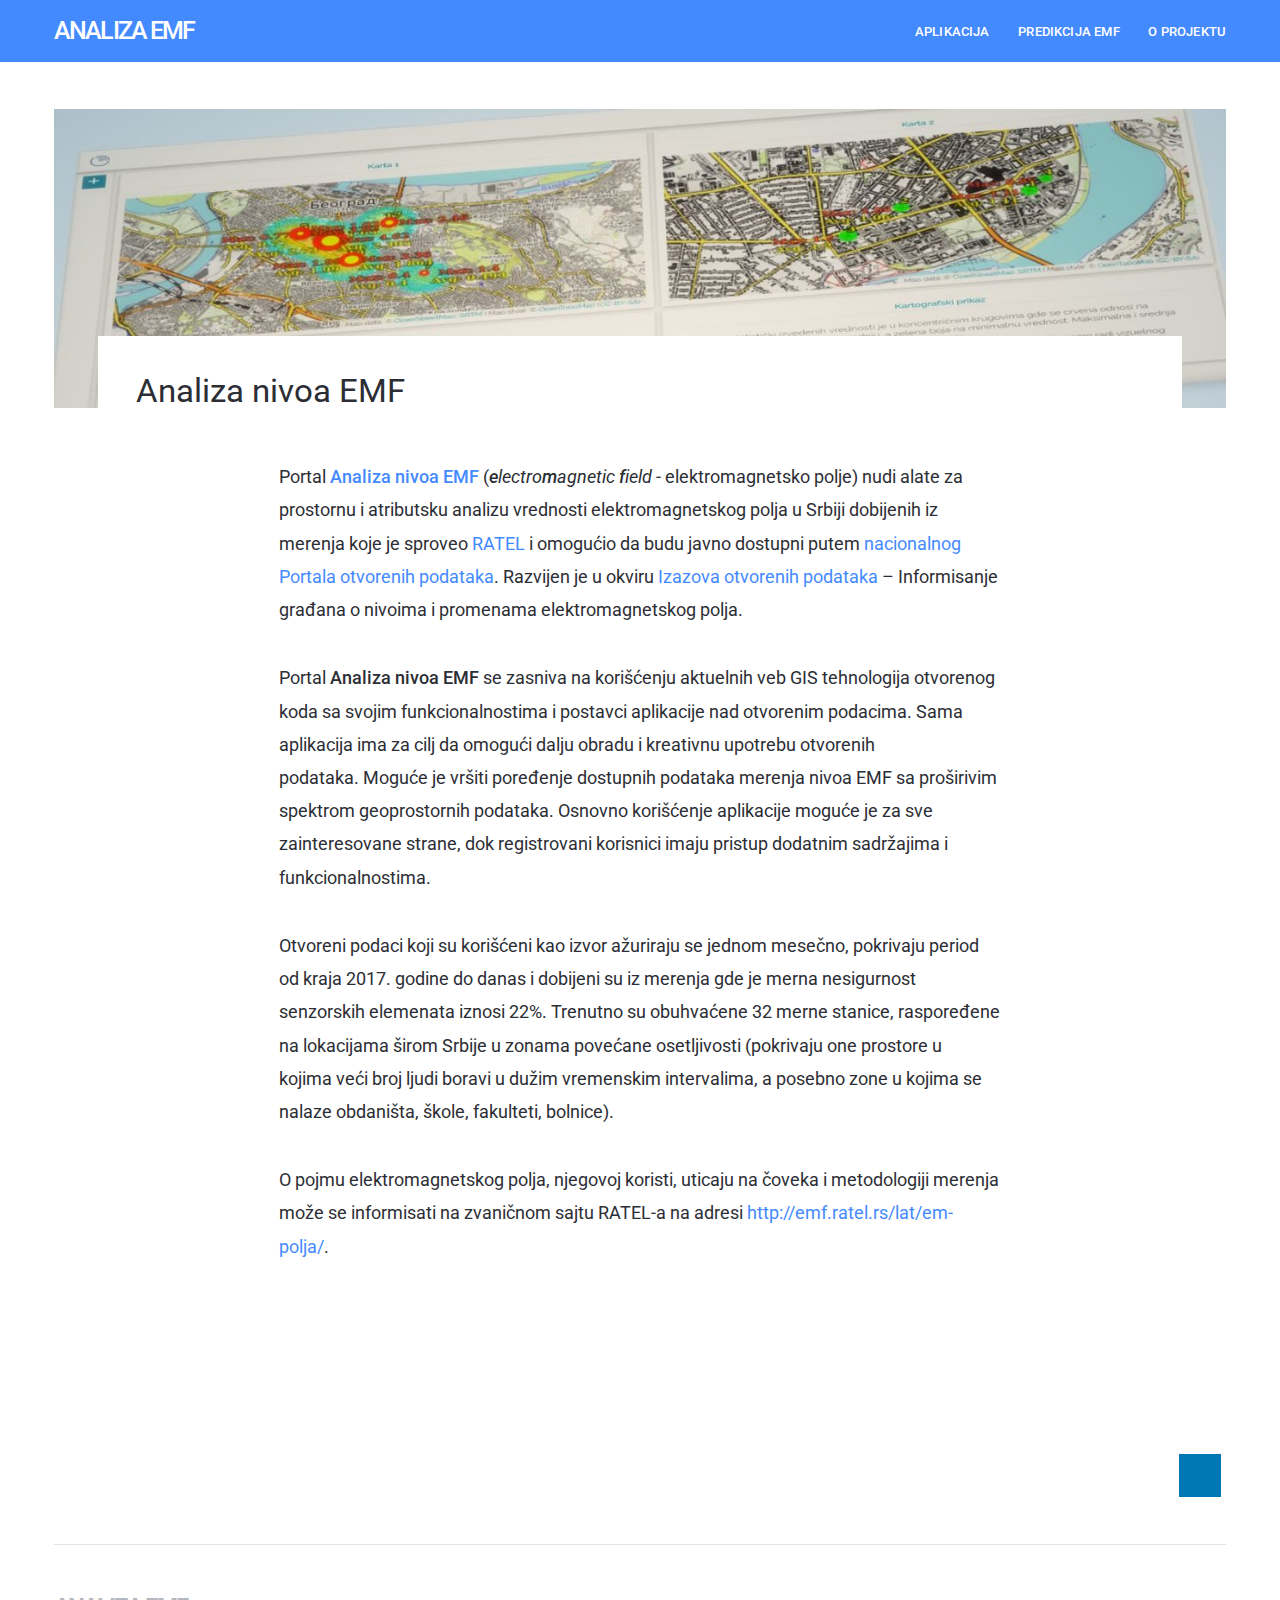
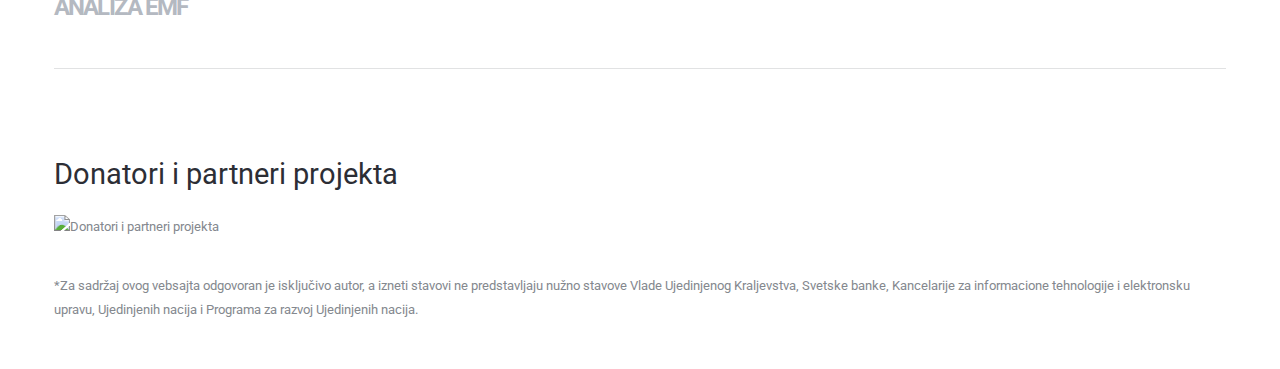
==== commit a08f4d73: "Updated from Publii" ====
--- a/index.html
+++ b/index.html
@@ -1 +1 @@
-<!DOCTYPE html><html lang="sr"><head><meta charset="utf-8"><meta http-equiv="X-UA-Compatible" content="IE=edge"><meta name="viewport" content="width=device-width,initial-scale=1"><title>Analiza EMF</title><meta name="robots" content="index, follow"><meta name="generator" content="Publii Open-Source CMS for Static Site"><link rel="canonical" href="https://nikolakovacevic4github.github.io/AnalizaEMF/"><link rel="alternate" type="application/atom+xml" href="https://nikolakovacevic4github.github.io/AnalizaEMF/feed.xml"><link rel="alternate" type="application/json" href="https://nikolakovacevic4github.github.io/AnalizaEMF/feed.json"><meta property="og:title" content="Analiza EMF"><meta property="og:site_name" content="Analiza EMF"><meta property="og:description" content=""><meta property="og:url" content="https://nikolakovacevic4github.github.io/AnalizaEMF/"><meta property="og:type" content="website"><link rel="shortcut icon" href="https://nikolakovacevic4github.github.io/AnalizaEMF/media/website/favicon.png" type="image/png"><link rel="preconnect" href="https://fonts.gstatic.com/" crossorigin><link href="https://fonts.googleapis.com/css?family=Roboto:400,500&amp;subset=latin-ext&amp;display=swap" rel="stylesheet"><link rel="stylesheet" href="https://nikolakovacevic4github.github.io/AnalizaEMF/assets/css/style.css?v=e02e9b74ac409039eeaef59bd14a751e"><script type="application/ld+json">{"@context":"http://schema.org","@type":"Organization","name":"Analiza EMF","url":"https://nikolakovacevic4github.github.io/AnalizaEMF/"}</script><script async src="https://nikolakovacevic4github.github.io/AnalizaEMF/assets/js/lazysizes.min.js?v=300b16f1c14e1537e6b064f464ab33b1"></script></head><body><header class="topbar js-top is-sticky"><div class="topbar__inner"><a class="logo" href="https://nikolakovacevic4github.github.io/AnalizaEMF/">Analiza EMF</a><nav class="navbar js-navbar"><button class="navbar__toggle js-navbar__toggle">Menu</button><ul class="navbar__menu"><li><a href="https://nikolakovacevic4github.github.io/AnalizaEMF/analiza-emf-aplikacija.html" target="_self">Aplikacija</a></li><li><a href="https://nikolakovacevic4github.github.io/AnalizaEMF/predikcija-emf.html" target="_self">Predikcija EMF</a></li><li><a href="https://nikolakovacevic4github.github.io/AnalizaEMF/o-projektu.html" target="_self">O projektu</a></li></ul></nav></div></header><div class="content"><main class="main main--full"><article class="post"><figure class="post__featured-image" style="padding-bottom: calc(370/1454 * 100%)"><img class="lazyload" src="https://nikolakovacevic4github.github.io/AnalizaEMF/media/posts/1/responsive/EMFheader-xs.jpg" data-srcset="https://nikolakovacevic4github.github.io/AnalizaEMF/media/posts/1/responsive/EMFheader-xs.jpg 300w ,https://nikolakovacevic4github.github.io/AnalizaEMF/media/posts/1/responsive/EMFheader-sm.jpg 480w ,https://nikolakovacevic4github.github.io/AnalizaEMF/media/posts/1/responsive/EMFheader-md.jpg 768w ,https://nikolakovacevic4github.github.io/AnalizaEMF/media/posts/1/responsive/EMFheader-lg.jpg 1024w ,https://nikolakovacevic4github.github.io/AnalizaEMF/media/posts/1/responsive/EMFheader-xl.jpg 1360w ,https://nikolakovacevic4github.github.io/AnalizaEMF/media/posts/1/responsive/EMFheader-2xl.jpg 1600w" data-sizes="auto" alt=""></figure><header class="u-header post__header"><h1>Analiza nivoa EMF</h1></header><div class="post__entry u-inner"><p>Portal <strong><a href="http://emf.mslabs.in.rs:8082/ms2emf">Analiza nivoa EMF</a></strong> (<em><strong>e</strong>lectro<strong>m</strong>agnetic <strong>f</strong>ield</em><strong> </strong>- elektromagnetsko polje) nudi alate za prostornu i atributsku analizu vrednosti elektromagnetskog polja u Srbiji dobijenih iz merenja koje je sproveo <a href="https://www.ratel.rs/">RATEL </a>i omogućio da budu javno dostupni putem <a href="https://data.gov.rs/sr/">nacionalnog Portala otvorenih podataka</a>. Razvijen je u okviru <a href="http://www.rs.undp.org/content/serbia/sr/home/presscenter/articles/2019/odre_eni-pobednici--izazova--otvorenih-podataka.html">Izazova otvorenih podataka</a> – Informisanje građana o nivoima i promenama elektromagnetskog polja.</p><p>Portal<strong> Analiza nivoa EMF</strong> se zasniva na korišćenju aktuelnih veb GIS tehnologija otvorenog koda sa svojim funkcionalnostima i postavci aplikacije nad otvorenim podacima. Sama aplikacija ima za cilj da omogući dalju obradu i kreativnu upotrebu otvorenih podataka. Moguće je vršiti poređenje dostupnih podataka merenja nivoa EMF sa proširivim spektrom geoprostornih podataka. Osnovno korišćenje aplikacije moguće je za sve zainteresovane strane, dok registrovani korisnici imaju pristup dodatnim sadržajima i funkcionalnostima. </p><p>Otvoreni podaci koji su korišćeni kao izvor ažuriraju se jednom mesečno, pokrivaju period od kraja 2017. godine do danas i dobijeni su iz merenja gde je merna nesigurnost senzorskih elemenata iznosi 22%. Trenutno su obuhvaćene 32 merne stanice, raspoređene na lokacijama širom Srbije u zonama povećane osetljivosti (pokrivaju one prostore u kojima veći broj ljudi boravi u dužim vremenskim intervalima, a posebno zone u kojima se nalaze obdaništa, škole, fakulteti, bolnice).</p><p>O pojmu elektromagnetskog polja, njegovoj koristi, uticaju na čoveka i metodologiji merenja može se informisati na zvaničnom sajtu RATEL-a na adresi <a href="http://emf.ratel.rs/lat/em-polja/">http://emf.ratel.rs/lat/em-polja/</a>.</p><p> </p><p> </p></div><aside class="post__aside"><div class="post__share"><a href="http://www.linkedin.com/shareArticle?url=https%3A%2F%2Fnikolakovacevic4github.github.io%2FAnalizaEMF%2Fanaliza-nivoa-emf.html&amp;title=Analiza%20nivoa%20EMF" class="js-share linkedin" title="Share with LinkedIn" rel="nofollow noopener noreferrer"><svg class="u-icon"><use xlink:href="https://nikolakovacevic4github.github.io/AnalizaEMF/assets/svg/svg-map.svg#linkedin"/></svg></a></div></aside></article></main><footer class="footer"><a class="footer__logo" href="https://nikolakovacevic4github.github.io/AnalizaEMF/">Analiza EMF</a><nav><ul class="footer__nav"></ul></nav><div class="footer__copyright"><h2>Donatori i partneri projekta</h2><p><img class="align-justify" title="Donatori i partneri projekta" src="http://emf.mslabs.in.rs:8082/ms2emf/dist/MapStore2/web/client/product/plugins/attribution/geosolutions-brand.png" alt="Donatori i partneri projekta" width="658" height="120"></p><p>*Za sadržaj ovog vebsajta odgovoran je isključivo autor, a izneti stavovi ne predstavljaju nužno stavove Vlade Ujedinjenog Kraljevstva, Svetske banke, Kancelarije za informacione tehnologije i elektronsku upravu, Ujedinjenih nacija i Programa za razvoj Ujedinjenih nacija.</p></div></footer></div><script defer="defer" src="https://nikolakovacevic4github.github.io/AnalizaEMF/assets/js/jquery-3.2.1.slim.min.js?v=5f48fc77cac90c4778fa24ec9c57f37d"></script><script defer="defer" src="https://nikolakovacevic4github.github.io/AnalizaEMF/assets/js/scripts.min.js?v=07b53ae91f8045eab042a695e4a26034"></script></body></html>+<!DOCTYPE html><html lang="sr"><head><meta charset="utf-8"><meta http-equiv="X-UA-Compatible" content="IE=edge"><meta name="viewport" content="width=device-width,initial-scale=1"><title>Analiza EMF</title><meta name="description" content="elektromagnetsko polje, GIS, Srbija"><meta name="robots" content="index, follow"><meta name="generator" content="Publii Open-Source CMS for Static Site"><link rel="canonical" href="https://nikolakovacevic4github.github.io/AnalizaEMF/"><link rel="alternate" type="application/atom+xml" href="https://nikolakovacevic4github.github.io/AnalizaEMF/feed.xml"><link rel="alternate" type="application/json" href="https://nikolakovacevic4github.github.io/AnalizaEMF/feed.json"><meta property="og:title" content="Analiza EMF"><meta property="og:image" content="https://nikolakovacevic4github.github.io/AnalizaEMF/media/website/EMF1.jpg"><meta property="og:site_name" content="Analiza EMF"><meta property="og:description" content="elektromagnetsko polje, GIS, Srbija"><meta property="og:url" content="https://nikolakovacevic4github.github.io/AnalizaEMF/"><meta property="og:type" content="website"><link rel="shortcut icon" href="https://nikolakovacevic4github.github.io/AnalizaEMF/media/website/favicon.png" type="image/png"><link rel="preconnect" href="https://fonts.gstatic.com/" crossorigin><link href="https://fonts.googleapis.com/css?family=Roboto:400,500&amp;subset=latin-ext&amp;display=swap" rel="stylesheet"><link rel="stylesheet" href="https://nikolakovacevic4github.github.io/AnalizaEMF/assets/css/style.css?v=e02e9b74ac409039eeaef59bd14a751e"><script type="application/ld+json">{"@context":"http://schema.org","@type":"Organization","name":"Analiza EMF","url":"https://nikolakovacevic4github.github.io/AnalizaEMF/"}</script><script async src="https://nikolakovacevic4github.github.io/AnalizaEMF/assets/js/lazysizes.min.js?v=300b16f1c14e1537e6b064f464ab33b1"></script></head><body><header class="topbar js-top is-sticky"><div class="topbar__inner"><a class="logo" href="https://nikolakovacevic4github.github.io/AnalizaEMF/">Analiza EMF</a><nav class="navbar js-navbar"><button class="navbar__toggle js-navbar__toggle">Menu</button><ul class="navbar__menu"><li><a href="https://nikolakovacevic4github.github.io/AnalizaEMF/analiza-emf-aplikacija.html" target="_self">Aplikacija</a></li><li><a href="https://nikolakovacevic4github.github.io/AnalizaEMF/predikcija-emf.html" target="_self">Predikcija EMF</a></li><li><a href="https://nikolakovacevic4github.github.io/AnalizaEMF/o-projektu.html" target="_self">O projektu</a></li></ul></nav></div></header><div class="content"><main class="main main--full"><article class="post"><figure class="post__featured-image" style="padding-bottom: calc(370/1454 * 100%)"><img class="lazyload" src="https://nikolakovacevic4github.github.io/AnalizaEMF/media/posts/1/responsive/EMFheader-xs.jpg" data-srcset="https://nikolakovacevic4github.github.io/AnalizaEMF/media/posts/1/responsive/EMFheader-xs.jpg 300w ,https://nikolakovacevic4github.github.io/AnalizaEMF/media/posts/1/responsive/EMFheader-sm.jpg 480w ,https://nikolakovacevic4github.github.io/AnalizaEMF/media/posts/1/responsive/EMFheader-md.jpg 768w ,https://nikolakovacevic4github.github.io/AnalizaEMF/media/posts/1/responsive/EMFheader-lg.jpg 1024w ,https://nikolakovacevic4github.github.io/AnalizaEMF/media/posts/1/responsive/EMFheader-xl.jpg 1360w ,https://nikolakovacevic4github.github.io/AnalizaEMF/media/posts/1/responsive/EMFheader-2xl.jpg 1600w" data-sizes="auto" alt=""></figure><header class="u-header post__header"><h1>Analiza nivoa EMF</h1></header><div class="post__entry u-inner"><p>Portal <strong><a href="http://emf.mslabs.in.rs:8082/ms2emf">Analiza nivoa EMF</a></strong> (<em><strong>e</strong>lectro<strong>m</strong>agnetic <strong>f</strong>ield</em><strong> </strong>- elektromagnetsko polje) nudi alate za prostornu i atributsku analizu vrednosti elektromagnetskog polja u Srbiji dobijenih iz merenja koje je sproveo <a href="https://www.ratel.rs/">RATEL </a>i omogućio da budu javno dostupni putem <a href="https://data.gov.rs/sr/">nacionalnog Portala otvorenih podataka</a>. Razvijen je u okviru <a href="http://www.rs.undp.org/content/serbia/sr/home/presscenter/articles/2019/odre_eni-pobednici--izazova--otvorenih-podataka.html">Izazova otvorenih podataka</a> – Informisanje građana o nivoima i promenama elektromagnetskog polja.</p><p>Portal<strong> Analiza nivoa EMF</strong> se zasniva na korišćenju aktuelnih veb GIS tehnologija otvorenog koda sa svojim funkcionalnostima i postavci aplikacije nad otvorenim podacima. Sama aplikacija ima za cilj da omogući dalju obradu i kreativnu upotrebu otvorenih podataka. Moguće je vršiti poređenje dostupnih podataka merenja nivoa EMF sa proširivim spektrom geoprostornih podataka. Osnovno korišćenje aplikacije moguće je za sve zainteresovane strane, dok registrovani korisnici imaju pristup dodatnim sadržajima i funkcionalnostima. </p><p>Otvoreni podaci koji su korišćeni kao izvor ažuriraju se jednom mesečno, pokrivaju period od kraja 2017. godine do danas i dobijeni su iz merenja gde je merna nesigurnost senzorskih elemenata iznosi 22%. Trenutno su obuhvaćene 32 merne stanice, raspoređene na lokacijama širom Srbije u zonama povećane osetljivosti (pokrivaju one prostore u kojima veći broj ljudi boravi u dužim vremenskim intervalima, a posebno zone u kojima se nalaze obdaništa, škole, fakulteti, bolnice).</p><p>O pojmu elektromagnetskog polja, njegovoj koristi, uticaju na čoveka i metodologiji merenja može se informisati na zvaničnom sajtu RATEL-a na adresi <a href="http://emf.ratel.rs/lat/em-polja/">http://emf.ratel.rs/lat/em-polja/</a>.</p><p> </p><p> </p></div><aside class="post__aside"><div class="post__share"><a href="http://www.linkedin.com/shareArticle?url=https%3A%2F%2Fnikolakovacevic4github.github.io%2FAnalizaEMF%2Fanaliza-nivoa-emf.html&amp;title=Analiza%20nivoa%20EMF" class="js-share linkedin" title="Share with LinkedIn" rel="nofollow noopener noreferrer"><svg class="u-icon"><use xlink:href="https://nikolakovacevic4github.github.io/AnalizaEMF/assets/svg/svg-map.svg#linkedin"/></svg></a></div></aside></article></main><footer class="footer"><a class="footer__logo" href="https://nikolakovacevic4github.github.io/AnalizaEMF/">Analiza EMF</a><nav><ul class="footer__nav"></ul></nav><div class="footer__copyright"><h2>Donatori i partneri projekta</h2><p><img class="align-justify" title="Donatori i partneri projekta" src="http://emf.mslabs.in.rs:8082/ms2emf/dist/MapStore2/web/client/product/plugins/attribution/geosolutions-brand.png" alt="Donatori i partneri projekta" width="658" height="120"></p><p>*Za sadržaj ovog vebsajta odgovoran je isključivo autor, a izneti stavovi ne predstavljaju nužno stavove Vlade Ujedinjenog Kraljevstva, Svetske banke, Kancelarije za informacione tehnologije i elektronsku upravu, Ujedinjenih nacija i Programa za razvoj Ujedinjenih nacija.</p></div></footer></div><script defer="defer" src="https://nikolakovacevic4github.github.io/AnalizaEMF/assets/js/jquery-3.2.1.slim.min.js?v=5f48fc77cac90c4778fa24ec9c57f37d"></script><script defer="defer" src="https://nikolakovacevic4github.github.io/AnalizaEMF/assets/js/scripts.min.js?v=07b53ae91f8045eab042a695e4a26034"></script></body></html>